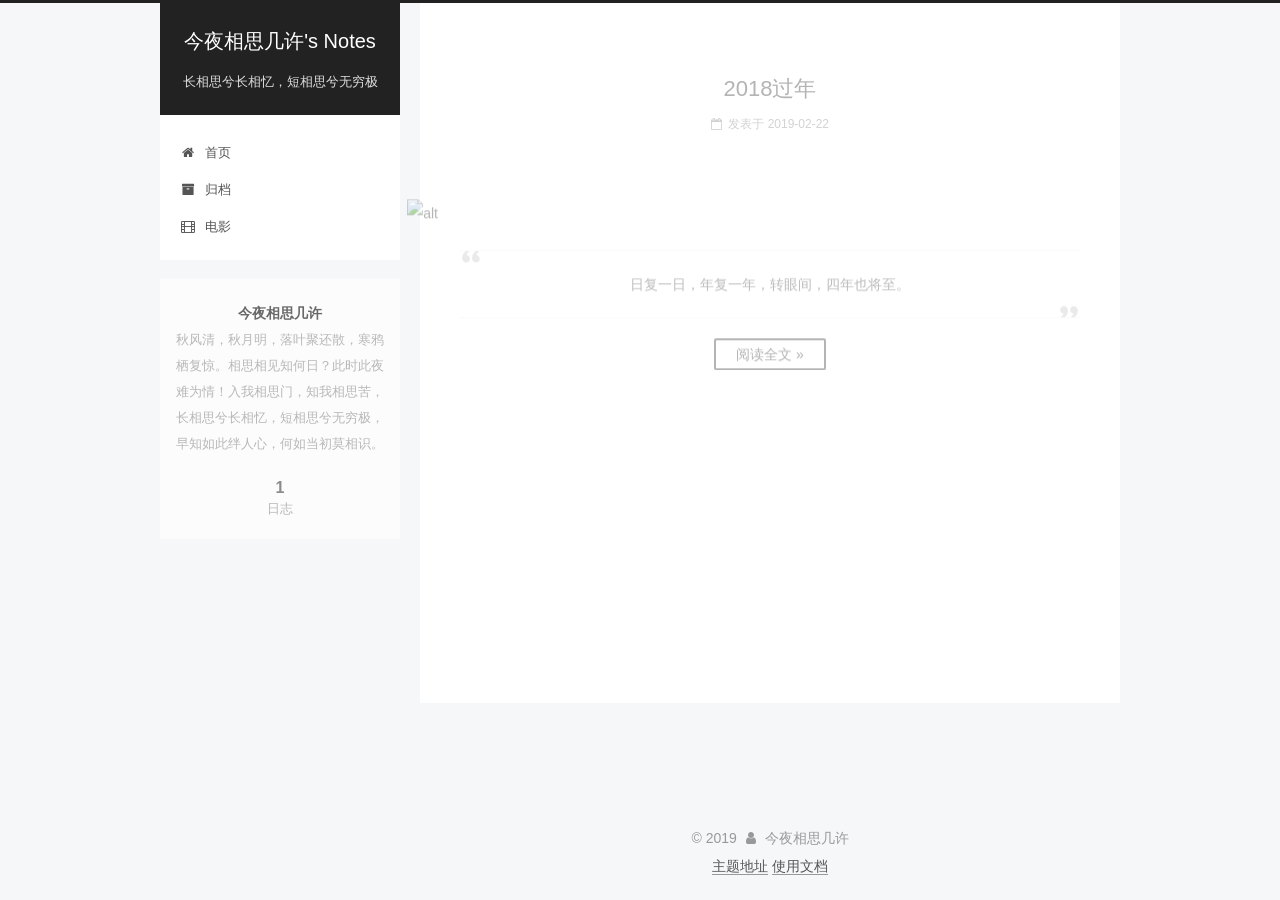
==== index.html @ e8be6347 "Site updated: 2019-09-04 22:52:49" ====
<!DOCTYPE html>



  


<html class="theme-next pisces use-motion" lang="zh-Hans">
<head><meta name="generator" content="Hexo 3.9.0">
  <meta charset="UTF-8">
<meta http-equiv="X-UA-Compatible" content="IE=edge">
<meta name="viewport" content="width=device-width, initial-scale=1, maximum-scale=1">
<meta name="theme-color" content="#222">









<meta http-equiv="Cache-Control" content="no-transform">
<meta http-equiv="Cache-Control" content="no-siteapp">
















  
  
  <link href="/lib/fancybox/source/jquery.fancybox.css?v=2.1.5" rel="stylesheet" type="text/css">







<link href="/lib/font-awesome/css/font-awesome.min.css?v=4.6.2" rel="stylesheet" type="text/css">

<link href="/css/main.css?v=5.1.4" rel="stylesheet" type="text/css">


  <link rel="apple-touch-icon" sizes="180x180" href="/images/apple-touch-icon-next.png?v=5.1.4">


  <link rel="icon" type="image/png" sizes="32x32" href="/images/favicon-32x32-next.png?v=5.1.4">


  <link rel="icon" type="image/png" sizes="16x16" href="/images/favicon-16x16-next.png?v=5.1.4">


  <link rel="mask-icon" href="/images/logo.svg?v=5.1.4" color="#222">





  <meta name="keywords" content="今夜相思几许">










<meta name="description" content="秋风清，秋月明，落叶聚还散，寒鸦栖复惊。相思相见知何日？此时此夜难为情！入我相思门，知我相思苦，长相思兮长相忆，短相思兮无穷极，早知如此绊人心，何如当初莫相识。">
<meta property="og:type" content="website">
<meta property="og:title" content="今夜相思几许&#39;s Notes">
<meta property="og:url" content="http://yoursite.com/index.html">
<meta property="og:site_name" content="今夜相思几许&#39;s Notes">
<meta property="og:description" content="秋风清，秋月明，落叶聚还散，寒鸦栖复惊。相思相见知何日？此时此夜难为情！入我相思门，知我相思苦，长相思兮长相忆，短相思兮无穷极，早知如此绊人心，何如当初莫相识。">
<meta property="og:locale" content="zh-Hans">
<meta name="twitter:card" content="summary">
<meta name="twitter:title" content="今夜相思几许&#39;s Notes">
<meta name="twitter:description" content="秋风清，秋月明，落叶聚还散，寒鸦栖复惊。相思相见知何日？此时此夜难为情！入我相思门，知我相思苦，长相思兮长相忆，短相思兮无穷极，早知如此绊人心，何如当初莫相识。">



<script type="text/javascript" id="hexo.configurations">
  var NexT = window.NexT || {};
  var CONFIG = {
    root: '/',
    scheme: 'Pisces',
    version: '5.1.4',
    sidebar: {"position":"left","display":"post","offset":12,"b2t":false,"scrollpercent":false,"onmobile":false},
    fancybox: true,
    tabs: true,
    motion: {"enable":true,"async":false,"transition":{"post_block":"fadeIn","post_header":"slideDownIn","post_body":"slideDownIn","coll_header":"slideLeftIn","sidebar":"slideUpIn"}},
    duoshuo: {
      userId: '0',
      author: '博主'
    },
    algolia: {
      applicationID: '',
      apiKey: '',
      indexName: '',
      hits: {"per_page":10},
      labels: {"input_placeholder":"Search for Posts","hits_empty":"We didn't find any results for the search: ${query}","hits_stats":"${hits} results found in ${time} ms"}
    }
  };
</script>



  <link rel="canonical" href="http://yoursite.com/">





  <title>今夜相思几许's Notes</title>
  








</head>

<body itemscope itemtype="http://schema.org/WebPage" lang="zh-Hans">

  
  
    
  

  <div class="container sidebar-position-left 
  page-home">
    <div class="headband"></div>

    <header id="header" class="header" itemscope itemtype="http://schema.org/WPHeader">
      <div class="header-inner"><div class="site-brand-wrapper">
  <div class="site-meta ">
    

    <div class="custom-logo-site-title">
      <a href="/" class="brand" rel="start">
        <span class="logo-line-before"><i></i></span>
        <span class="site-title">今夜相思几许's Notes</span>
        <span class="logo-line-after"><i></i></span>
      </a>
    </div>
      
        <p class="site-subtitle">长相思兮长相忆，短相思兮无穷极</p>
      
  </div>

  <div class="site-nav-toggle">
    <button>
      <span class="btn-bar"></span>
      <span class="btn-bar"></span>
      <span class="btn-bar"></span>
    </button>
  </div>
</div>

<nav class="site-nav">
  

  
    <ul id="menu" class="menu">
      
        
        <li class="menu-item menu-item-home">
          <a href="/" rel="section">
            
              <i class="menu-item-icon fa fa-fw fa-home"></i> <br>
            
            首页
          </a>
        </li>
      
        
        <li class="menu-item menu-item-archives">
          <a href="/archives/" rel="section">
            
              <i class="menu-item-icon fa fa-fw fa-archive"></i> <br>
            
            归档
          </a>
        </li>
      
        
        <li class="menu-item menu-item-movies">
          <a href="/movies/" rel="section">
            
              <i class="menu-item-icon fa fa-fw fa-film"></i> <br>
            
            电影
          </a>
        </li>
      

      
    </ul>
  

  
</nav>



 </div>
    </header>

    <main id="main" class="main">
      <div class="main-inner">
        <div class="content-wrap">
          <div id="content" class="content">
            
  <section id="posts" class="posts-expand">
    
      

  

  
  
  

  <article class="post post-type-normal" itemscope itemtype="http://schema.org/Article">
  
  
  
  <div class="post-block">
    <link itemprop="mainEntityOfPage" href="http://yoursite.com/2019/02/22/2018过年/">

    <span hidden itemprop="author" itemscope itemtype="http://schema.org/Person">
      <meta itemprop="name" content="今夜相思几许">
      <meta itemprop="description" content>
      <meta itemprop="image" content="/images/avatar.gif">
    </span>

    <span hidden itemprop="publisher" itemscope itemtype="http://schema.org/Organization">
      <meta itemprop="name" content="今夜相思几许's Notes">
    </span>

    
      <header class="post-header">

        
        
          <h1 class="post-title" itemprop="name headline">
                
                <a class="post-title-link" href="/2019/02/22/2018过年/" itemprop="url">2018过年</a></h1>
        

        <div class="post-meta">
          <span class="post-time">
            
              <span class="post-meta-item-icon">
                <i class="fa fa-calendar-o"></i>
              </span>
              
                <span class="post-meta-item-text">发表于</span>
              
              <time title="创建于" itemprop="dateCreated datePublished" datetime="2019-02-22T10:15:17+08:00">
                2019-02-22
              </time>
            

            

            
          </span>

          

          
            
          

          
          

          

          

          

        </div>
      </header>
    

    
    
    
    <div class="post-body" itemprop="articleBody">

      
      

      
        
          <span itemprop="image" itemscope itemtype="http://schema.org/ImageObject"><img itemprop="url image" src="http://img.netbian.com/file/20101207/be3b7f2625617dea4e033633afab34c4.jpg" class="full-image" alt="alt"><meta itemprop="width" content="auto"><meta itemprop="height" content="auto"></span>
<!-- 标签别名 -->
<blockquote class="blockquote-center"><p>日复一日，年复一年，转眼间，四年也将至。 </p>
</blockquote>
          <!--noindex-->
          <div class="post-button text-center">
            <a class="btn" href="/2019/02/22/2018过年/#more" rel="contents">
              阅读全文 &raquo;
            </a>
          </div>
          <!--/noindex-->
        
      
    </div>
    
    
    

    

    

    

    <footer class="post-footer">
      

      

      

      
      
        <div class="post-eof"></div>
      
    </footer>
  </div>
  
  
  
  </article>


    
  </section>

  


          </div>
          


          

        </div>
        
          
  
  <div class="sidebar-toggle">
    <div class="sidebar-toggle-line-wrap">
      <span class="sidebar-toggle-line sidebar-toggle-line-first"></span>
      <span class="sidebar-toggle-line sidebar-toggle-line-middle"></span>
      <span class="sidebar-toggle-line sidebar-toggle-line-last"></span>
    </div>
  </div>

  <aside id="sidebar" class="sidebar">
    
    <div class="sidebar-inner">

      

      

      <section class="site-overview-wrap sidebar-panel sidebar-panel-active">
        <div class="site-overview">
          <div class="site-author motion-element" itemprop="author" itemscope itemtype="http://schema.org/Person">
            
              <p class="site-author-name" itemprop="name">今夜相思几许</p>
              <p class="site-description motion-element" itemprop="description">秋风清，秋月明，落叶聚还散，寒鸦栖复惊。相思相见知何日？此时此夜难为情！入我相思门，知我相思苦，长相思兮长相忆，短相思兮无穷极，早知如此绊人心，何如当初莫相识。</p>
          </div>

          <nav class="site-state motion-element">

            
              <div class="site-state-item site-state-posts">
              
                <a href="/archives/">
              
                  <span class="site-state-item-count">1</span>
                  <span class="site-state-item-name">日志</span>
                </a>
              </div>
            

            

            

          </nav>

          

          

          
          

          
          

          

        </div>
      </section>

      

      

    </div>
  </aside>


        
      </div>
    </main>

    <footer id="footer" class="footer">
      <div class="footer-inner">
        <div class="copyright">&copy; <span itemprop="copyrightYear">2019</span>
  <span class="with-love">
    <i class="fa fa-user"></i>
  </span>
  <span class="author" itemprop="copyrightHolder">今夜相思几许</span>

  
</div>








  <div class="footer-custom"><a target="_blank" href="https://github.com/iissnan/hexo-theme-next">主题地址</a> <a target="_blank" href="http://theme-next.iissnan.com/getting-started.html">使用文档</a></div>


        







        
      </div>
    </footer>

    
      <div class="back-to-top">
        <i class="fa fa-arrow-up"></i>
        
      </div>
    

    

  </div>

  

<script type="text/javascript">
  if (Object.prototype.toString.call(window.Promise) !== '[object Function]') {
    window.Promise = null;
  }
</script>









  












  
  
    <script type="text/javascript" src="/lib/jquery/index.js?v=2.1.3"></script>
  

  
  
    <script type="text/javascript" src="/lib/fastclick/lib/fastclick.min.js?v=1.0.6"></script>
  

  
  
    <script type="text/javascript" src="/lib/jquery_lazyload/jquery.lazyload.js?v=1.9.7"></script>
  

  
  
    <script type="text/javascript" src="/lib/velocity/velocity.min.js?v=1.2.1"></script>
  

  
  
    <script type="text/javascript" src="/lib/velocity/velocity.ui.min.js?v=1.2.1"></script>
  

  
  
    <script type="text/javascript" src="/lib/fancybox/source/jquery.fancybox.pack.js?v=2.1.5"></script>
  


  


  <script type="text/javascript" src="/js/src/utils.js?v=5.1.4"></script>

  <script type="text/javascript" src="/js/src/motion.js?v=5.1.4"></script>



  
  


  <script type="text/javascript" src="/js/src/affix.js?v=5.1.4"></script>

  <script type="text/javascript" src="/js/src/schemes/pisces.js?v=5.1.4"></script>



  

  


  <script type="text/javascript" src="/js/src/bootstrap.js?v=5.1.4"></script>



  


  




	





  





  












  





  

  

  

  
  

  

  

  

</body>
</html>
---- css/main.css ----
/* normalize.css v3.0.2 | MIT License | git.io/normalize */
html {
  font-family: sans-serif; /* 1 */
  -ms-text-size-adjust: 100%; /* 2 */
  -webkit-text-size-adjust: 100%; /* 2 */
}
body {
  margin: 0;
}
article,
aside,
details,
figcaption,
figure,
footer,
header,
hgroup,
main,
menu,
nav,
section,
summary {
  display: block;
}
audio,
canvas,
progress,
video {
  display: inline-block; /* 1 */
  vertical-align: baseline; /* 2 */
}
audio:not([controls]) {
  display: none;
  height: 0;
}
[hidden],
template {
  display: none;
}
a {
  background-color: transparent;
}
a:active,
a:hover {
  outline: 0;
}
abbr[title] {
  border-bottom: 1px dotted;
}
b,
strong {
  font-weight: bold;
}
dfn {
  font-style: italic;
}
h1 {
  font-size: 2em;
  margin: 0.67em 0;
}
mark {
  background: #ff0;
  color: #000;
}
small {
  font-size: 80%;
}
sub,
sup {
  font-size: 75%;
  line-height: 0;
  position: relative;
  vertical-align: baseline;
}
sup {
  top: -0.5em;
}
sub {
  bottom: -0.25em;
}
img {
  border: 0;
}
svg:not(:root) {
  overflow: hidden;
}
figure {
  margin: 1em 40px;
}
hr {
  -moz-box-sizing: content-box;
  box-sizing: content-box;
  height: 0;
}
pre {
  overflow: auto;
}
code,
kbd,
pre,
samp {
  font-family: monospace, monospace;
  font-size: 1em;
}
button,
input,
optgroup,
select,
textarea {
  color: inherit; /* 1 */
  font: inherit; /* 2 */
  margin: 0; /* 3 */
}
button {
  overflow: visible;
}
button,
select {
  text-transform: none;
}
button,
html input[type="button"],
input[type="reset"],
input[type="submit"] {
  -webkit-appearance: button; /* 2 */
  cursor: pointer; /* 3 */
}
button[disabled],
html input[disabled] {
  cursor: default;
}
button::-moz-focus-inner,
input::-moz-focus-inner {
  border: 0;
  padding: 0;
}
input {
  line-height: normal;
}
input[type="checkbox"],
input[type="radio"] {
  box-sizing: border-box; /* 1 */
  padding: 0; /* 2 */
}
input[type="number"]::-webkit-inner-spin-button,
input[type="number"]::-webkit-outer-spin-button {
  height: auto;
}
input[type="search"] {
  -webkit-appearance: textfield; /* 1 */
  -moz-box-sizing: content-box;
  -webkit-box-sizing: content-box; /* 2 */
  box-sizing: content-box;
}
input[type="search"]::-webkit-search-cancel-button,
input[type="search"]::-webkit-search-decoration {
  -webkit-appearance: none;
}
fieldset {
  border: 1px solid #c0c0c0;
  margin: 0 2px;
  padding: 0.35em 0.625em 0.75em;
}
legend {
  border: 0; /* 1 */
  padding: 0; /* 2 */
}
textarea {
  overflow: auto;
}
optgroup {
  font-weight: bold;
}
table {
  border-collapse: collapse;
  border-spacing: 0;
}
td,
th {
  padding: 0;
}
::selection {
  background: #262a30;
  color: #fff;
}
body {
  position: relative;
  font-family: 'Lato', "PingFang SC", "Microsoft YaHei", sans-serif;
  font-size: 14px;
  line-height: 2;
  color: #555;
  background: #f5f7f9;
}
@media (max-width: 767px) {
  body {
    padding-right: 0 !important;
  }
}
@media (min-width: 768px) and (max-width: 991px) {
  body {
    padding-right: 0 !important;
  }
}
@media (min-width: 1600px) {
  body {
    font-size: 16px;
  }
}
h1,
h2,
h3,
h4,
h5,
h6 {
  margin: 0;
  padding: 0;
  font-weight: bold;
  line-height: 1.5;
  font-family: 'Lato', "PingFang SC", "Microsoft YaHei", sans-serif;
}
h2,
h3,
h4,
h5,
h6 {
  margin: 20px 0 15px;
}
h1 {
  font-size: 22px;
}
@media (max-width: 767px) {
  h1 {
    font-size: 18px;
  }
}
h2 {
  font-size: 20px;
}
@media (max-width: 767px) {
  h2 {
    font-size: 16px;
  }
}
h3 {
  font-size: 18px;
}
@media (max-width: 767px) {
  h3 {
    font-size: 14px;
  }
}
h4 {
  font-size: 16px;
}
@media (max-width: 767px) {
  h4 {
    font-size: 12px;
  }
}
h5 {
  font-size: 14px;
}
@media (max-width: 767px) {
  h5 {
    font-size: 10px;
  }
}
h6 {
  font-size: 12px;
}
@media (max-width: 767px) {
  h6 {
    font-size: 8px;
  }
}
p {
  margin: 0 0 20px 0;
}
a {
  color: #555;
  text-decoration: none;
  outline: none;
  border-bottom: 1px solid #999;
  word-wrap: break-word;
}
a:hover {
  color: #222;
  border-bottom-color: #222;
}
blockquote {
  margin: 0;
  padding: 0;
}
img {
  display: block;
  margin: auto;
  max-width: 100%;
  height: auto;
}
hr {
  margin: 40px 0;
  height: 3px;
  border: none;
  background-color: #ddd;
  background-image: repeating-linear-gradient(-45deg, #fff, #fff 4px, transparent 4px, transparent 8px);
}
blockquote {
  padding: 0 15px;
  color: #666;
  border-left: 4px solid #ddd;
}
blockquote cite::before {
  content: "-";
  padding: 0 5px;
}
dt {
  font-weight: 700;
}
dd {
  margin: 0;
  padding: 0;
}
kbd {
  border: 1px solid #ccc;
  border-radius: 0.2em;
  box-shadow: 0.1em 0.1em 0.2em rgba(0,0,0,0.1);
  background-color: #f9f9f9;
  font-family: inherit;
  background-image: -webkit-linear-gradient(top, #eee, #fff, #eee);
  padding: 0.1em 0.3em;
  white-space: nowrap;
}
.text-left {
  text-align: left;
}
.text-center {
  text-align: center;
}
.text-right {
  text-align: right;
}
.text-justify {
  text-align: justify;
}
.text-nowrap {
  white-space: nowrap;
}
.text-lowercase {
  text-transform: lowercase;
}
.text-uppercase {
  text-transform: uppercase;
}
.text-capitalize {
  text-transform: capitalize;
}
.center-block {
  display: block;
  margin-left: auto;
  margin-right: auto;
}
.clearfix:before,
.clearfix:after {
  content: " ";
  display: table;
}
.clearfix:after {
  clear: both;
}
.pullquote {
  width: 45%;
}
.pullquote.left {
  float: left;
  margin-left: 5px;
  margin-right: 10px;
}
.pullquote.right {
  float: right;
  margin-left: 10px;
  margin-right: 5px;
}
.affix.affix.affix {
  position: fixed;
}
.translation {
  margin-top: -20px;
  font-size: 14px;
  color: #999;
}
.scrollbar-measure {
  width: 100px;
  height: 100px;
  overflow: scroll;
  position: absolute;
  top: -9999px;
}
.use-motion .motion-element {
  opacity: 0;
}
table {
  margin: 20px 0;
  width: 100%;
  border-collapse: collapse;
  border-spacing: 0;
  border: 1px solid #ddd;
  font-size: 14px;
  table-layout: fixed;
  word-wrap: break-all;
}
table>tbody>tr:nth-of-type(odd) {
  background-color: #f9f9f9;
}
table>tbody>tr:hover {
  background-color: #f5f5f5;
}
caption,
th,
td {
  padding: 8px;
  text-align: left;
  vertical-align: middle;
  font-weight: normal;
}
th,
td {
  border-bottom: 3px solid #ddd;
  border-right: 1px solid #eee;
}
th {
  padding-bottom: 10px;
  font-weight: 700;
}
td {
  border-bottom-width: 1px;
}
html,
body {
  height: 100%;
}
.container {
  position: relative;
  min-height: 100%;
}
.header-inner {
  margin: 0 auto;
  padding: 100px 0 70px;
  width: 700px;
}
@media (min-width: 1600px) {
  .container .header-inner {
    width: 900px;
  }
}
.main {
  padding-bottom: 150px;
}
.main-inner {
  margin: 0 auto;
  width: 700px;
}
@media (min-width: 1600px) {
  .container .main-inner {
    width: 900px;
  }
}
.footer {
  position: absolute;
  left: 0;
  bottom: 0;
  width: 100%;
  min-height: 50px;
}
.footer-inner {
  box-sizing: border-box;
  margin: 20px auto;
  width: 700px;
}
@media (min-width: 1600px) {
  .container .footer-inner {
    width: 900px;
  }
}
pre,
.highlight {
  overflow: auto;
  margin: 20px 0;
  padding: 0;
  font-size: 13px;
  color: #4d4d4c;
  background: #f7f7f7;
  line-height: 1.6;
}
pre,
code {
  font-family: consolas, Menlo, "PingFang SC", "Microsoft YaHei", monospace;
}
code {
  padding: 2px 4px;
  word-wrap: break-word;
  color: #555;
  background: #eee;
  border-radius: 3px;
  font-size: 13px;
}
pre {
  padding: 10px;
}
pre code {
  padding: 0;
  color: #4d4d4c;
  background: none;
  text-shadow: none;
}
.highlight {
  border-radius: 1px;
}
.highlight pre {
  border: none;
  margin: 0;
  padding: 10px 0;
}
.highlight table {
  margin: 0;
  width: auto;
  border: none;
}
.highlight td {
  border: none;
  padding: 0;
}
.highlight figcaption {
  font-size: 1em;
  color: #4d4d4c;
  line-height: 1em;
  margin-bottom: 1em;
}
.highlight figcaption:before,
.highlight figcaption:after {
  content: " ";
  display: table;
}
.highlight figcaption:after {
  clear: both;
}
.highlight figcaption a {
  float: right;
  color: #4d4d4c;
}
.highlight figcaption a:hover {
  border-bottom-color: #4d4d4c;
}
.highlight .gutter pre {
  padding-left: 10px;
  padding-right: 10px;
  color: #869194;
  text-align: right;
  background-color: #eff2f3;
}
.highlight .code pre {
  width: 100%;
  padding-left: 10px;
  padding-right: 10px;
  background-color: #f7f7f7;
}
.highlight .line {
  height: 20px;
}
.gutter {
  -webkit-user-select: none;
  -moz-user-select: none;
  -ms-user-select: none;
  user-select: none;
}
.gist table {
  width: auto;
}
.gist table td {
  border: none;
}
pre .deletion {
  background: #fdd;
}
pre .addition {
  background: #dfd;
}
pre .meta {
  color: #8959a8;
}
pre .comment {
  color: #8e908c;
}
pre .variable,
pre .attribute,
pre .tag,
pre .regexp,
pre .ruby .constant,
pre .xml .tag .title,
pre .xml .pi,
pre .xml .doctype,
pre .html .doctype,
pre .css .id,
pre .css .class,
pre .css .pseudo {
  color: #c82829;
}
pre .number,
pre .preprocessor,
pre .built_in,
pre .literal,
pre .params,
pre .constant,
pre .command {
  color: #f5871f;
}
pre .ruby .class .title,
pre .css .rules .attribute,
pre .string,
pre .value,
pre .inheritance,
pre .header,
pre .ruby .symbol,
pre .xml .cdata,
pre .special,
pre .number,
pre .formula {
  color: #718c00;
}
pre .title,
pre .css .hexcolor {
  color: #3e999f;
}
pre .function,
pre .python .decorator,
pre .python .title,
pre .ruby .function .title,
pre .ruby .title .keyword,
pre .perl .sub,
pre .javascript .title,
pre .coffeescript .title {
  color: #4271ae;
}
pre .keyword,
pre .javascript .function {
  color: #8959a8;
}
.full-image.full-image.full-image.full-image {
  border: none;
  max-width: 100%;
  width: auto;
  margin: 20px auto 25px;
}
@media (min-width: 992px) {
  .full-image.full-image.full-image.full-image {
    max-width: none;
    width: 118%;
    margin: 0 -9%;
  }
}
.blockquote-center,
.page-home .post-type-quote blockquote,
.page-post-detail .post-type-quote blockquote {
  position: relative;
  margin: 40px 0;
  padding: 0;
  border-left: none;
  text-align: center;
}
.blockquote-center::before,
.page-home .post-type-quote blockquote::before,
.page-post-detail .post-type-quote blockquote::before,
.blockquote-center::after,
.page-home .post-type-quote blockquote::after,
.page-post-detail .post-type-quote blockquote::after {
  position: absolute;
  content: ' ';
  display: block;
  width: 100%;
  height: 24px;
  opacity: 0.2;
  background-repeat: no-repeat;
  background-position: 0 -6px;
  background-size: 22px 22px;
}
.blockquote-center::before,
.page-home .post-type-quote blockquote::before,
.page-post-detail .post-type-quote blockquote::before {
  top: -20px;
  background-image: url("../images/quote-l.svg");
  border-top: 1px solid #ccc;
}
.blockquote-center::after,
.page-home .post-type-quote blockquote::after,
.page-post-detail .post-type-quote blockquote::after {
  bottom: -20px;
  background-image: url("../images/quote-r.svg");
  border-bottom: 1px solid #ccc;
  background-position: 100% 8px;
}
.blockquote-center p,
.page-home .post-type-quote blockquote p,
.page-post-detail .post-type-quote blockquote p,
.blockquote-center div,
.page-home .post-type-quote blockquote div,
.page-post-detail .post-type-quote blockquote div {
  text-align: center;
}
.post .post-body .group-picture img {
  box-sizing: border-box;
  padding: 0 3px;
  border: none;
}
.post .group-picture-row {
  overflow: hidden;
  margin-top: 6px;
}
.post .group-picture-row:first-child {
  margin-top: 0;
}
.post .group-picture-column {
  float: left;
}
.page-post-detail .post-body .group-picture-column {
  float: none;
  margin-top: 10px;
  width: auto !important;
}
.page-post-detail .post-body .group-picture-column img {
  margin: 0 auto;
}
.page-archive .group-picture-container {
  overflow: hidden;
}
.page-archive .group-picture-row {
  float: left;
}
.page-archive .group-picture-row:first-child {
  margin-top: 6px;
}
.page-archive .group-picture-column {
  max-width: 150px;
  max-height: 150px;
}
.post-body .note {
  position: relative;
  padding: 15px;
  margin-bottom: 20px;
  border: 1px solid #eee;
  border-left-width: 5px;
  border-radius: 3px;
}
.post-body .note h2,
.post-body .note h3,
.post-body .note h4,
.post-body .note h5,
.post-body .note h6 {
  margin-top: 0;
  margin-bottom: 0;
  border-bottom: initial;
  padding-top: 0 !important;
}
.post-body .note p:first-child,
.post-body .note ul:first-child,
.post-body .note ol:first-child,
.post-body .note table:first-child,
.post-body .note pre:first-child,
.post-body .note blockquote:first-child {
  margin-top: 0;
}
.post-body .note p:last-child,
.post-body .note ul:last-child,
.post-body .note ol:last-child,
.post-body .note table:last-child,
.post-body .note pre:last-child,
.post-body .note blockquote:last-child {
  margin-bottom: 0;
}
.post-body .note.default {
  border-left-color: #777;
}
.post-body .note.default h2,
.post-body .note.default h3,
.post-body .note.default h4,
.post-body .note.default h5,
.post-body .note.default h6 {
  color: #777;
}
.post-body .note.primary {
  border-left-color: #6f42c1;
}
.post-body .note.primary h2,
.post-body .note.primary h3,
.post-body .note.primary h4,
.post-body .note.primary h5,
.post-body .note.primary h6 {
  color: #6f42c1;
}
.post-body .note.info {
  border-left-color: #428bca;
}
.post-body .note.info h2,
.post-body .note.info h3,
.post-body .note.info h4,
.post-body .note.info h5,
.post-body .note.info h6 {
  color: #428bca;
}
.post-body .note.success {
  border-left-color: #5cb85c;
}
.post-body .note.success h2,
.post-body .note.success h3,
.post-body .note.success h4,
.post-body .note.success h5,
.post-body .note.success h6 {
  color: #5cb85c;
}
.post-body .note.warning {
  border-left-color: #f0ad4e;
}
.post-body .note.warning h2,
.post-body .note.warning h3,
.post-body .note.warning h4,
.post-body .note.warning h5,
.post-body .note.warning h6 {
  color: #f0ad4e;
}
.post-body .note.danger {
  border-left-color: #d9534f;
}
.post-body .note.danger h2,
.post-body .note.danger h3,
.post-body .note.danger h4,
.post-body .note.danger h5,
.post-body .note.danger h6 {
  color: #d9534f;
}
.post-body .label {
  display: inline;
  padding: 0 2px;
  white-space: nowrap;
}
.post-body .label.default {
  background-color: #f0f0f0;
}
.post-body .label.primary {
  background-color: #efe6f7;
}
.post-body .label.info {
  background-color: #e5f2f8;
}
.post-body .label.success {
  background-color: #e7f4e9;
}
.post-body .label.warning {
  background-color: #fcf6e1;
}
.post-body .label.danger {
  background-color: #fae8eb;
}
.post-body .tabs {
  position: relative;
  display: block;
  margin-bottom: 20px;
  padding-top: 10px;
}
.post-body .tabs ul.nav-tabs {
  margin: 0;
  padding: 0;
  display: flex;
  margin-bottom: -1px;
}
@media (max-width: 413px) {
  .post-body .tabs ul.nav-tabs {
    display: block;
    margin-bottom: 5px;
  }
}
.post-body .tabs ul.nav-tabs li.tab {
  list-style-type: none !important;
  margin: 0 0.25em 0 0;
  border-top: 3px solid transparent;
  border-left: 1px solid transparent;
  border-right: 1px solid transparent;
}
@media (max-width: 413px) {
  .post-body .tabs ul.nav-tabs li.tab {
    margin: initial;
    border-top: 1px solid transparent;
    border-left: 3px solid transparent;
    border-right: 1px solid transparent;
    border-bottom: 1px solid transparent;
  }
}
.post-body .tabs ul.nav-tabs li.tab a {
  outline: 0;
  border-bottom: initial;
  display: block;
  line-height: 1.8em;
  padding: 0.25em 0.75em;
  transition-duration: 0.2s;
  transition-timing-function: ease-out;
  transition-delay: 0s;
}
.post-body .tabs ul.nav-tabs li.tab a i {
  width: 1.285714285714286em;
}
.post-body .tabs ul.nav-tabs li.tab.active {
  border-top: 3px solid #fc6423;
  border-left: 1px solid #ddd;
  border-right: 1px solid #ddd;
  background-color: #fff;
}
@media (max-width: 413px) {
  .post-body .tabs ul.nav-tabs li.tab.active {
    border-top: 1px solid #ddd;
    border-left: 3px solid #fc6423;
    border-right: 1px solid #ddd;
    border-bottom: 1px solid #ddd;
  }
}
.post-body .tabs ul.nav-tabs li.tab.active a {
  cursor: default;
  color: #555;
}
.post-body .tabs .tab-content {
  background-color: #fff;
}
.post-body .tabs .tab-content .tab-pane {
  border: 1px solid #ddd;
  padding: 20px 20px 0 20px;
}
.post-body .tabs .tab-content .tab-pane:not(.active) {
  display: none !important;
}
.post-body .tabs .tab-content .tab-pane.active {
  display: block !important;
}
.btn {
  display: inline-block;
  padding: 0 20px;
  font-size: 14px;
  color: #555;
  background: #fff;
  border: 2px solid #555;
  text-decoration: none;
  border-radius: 2px;
  transition-property: background-color;
  transition-duration: 0.2s;
  transition-timing-function: ease-in-out;
  transition-delay: 0s;
  line-height: 2;
}
.btn:hover {
  border-color: #222;
  color: #fff;
  background: #222;
}
.btn +.btn {
  margin: 0 0 8px 8px;
}
.btn .fa-fw {
  width: 1.285714285714286em;
  text-align: left;
}
.btn-bar {
  display: block;
  width: 22px;
  height: 2px;
  background: #555;
  border-radius: 1px;
}
.btn-bar+.btn-bar {
  margin-top: 4px;
}
.pagination {
  margin: 120px 0 40px;
  text-align: center;
  border-top: 1px solid #eee;
}
.page-number-basic,
.pagination .prev,
.pagination .next,
.pagination .page-number,
.pagination .space {
  display: inline-block;
  position: relative;
  top: -1px;
  margin: 0 10px;
  padding: 0 11px;
}
@media (max-width: 767px) {
  .page-number-basic,
  .pagination .prev,
  .pagination .next,
  .pagination .page-number,
  .pagination .space {
    margin: 0 5px;
  }
}
.pagination .prev,
.pagination .next,
.pagination .page-number {
  border-bottom: 0;
  border-top: 1px solid #eee;
  transition-property: border-color;
  transition-duration: 0.2s;
  transition-timing-function: ease-in-out;
  transition-delay: 0s;
}
.pagination .prev:hover,
.pagination .next:hover,
.pagination .page-number:hover {
  border-top-color: #222;
}
.pagination .space {
  padding: 0;
  margin: 0;
}
.pagination .prev {
  margin-left: 0;
}
.pagination .next {
  margin-right: 0;
}
.pagination .page-number.current {
  color: #fff;
  background: #ccc;
  border-top-color: #ccc;
}
@media (max-width: 767px) {
  .pagination {
    border-top: none;
  }
  .pagination .prev,
  .pagination .next,
  .pagination .page-number {
    margin-bottom: 10px;
    border-top: 0;
    border-bottom: 1px solid #eee;
    padding: 0 10px;
  }
  .pagination .prev:hover,
  .pagination .next:hover,
  .pagination .page-number:hover {
    border-bottom-color: #222;
  }
}
.comments {
  margin: 60px 20px 0;
}
.tag-cloud {
  text-align: center;
}
.tag-cloud a {
  display: inline-block;
  margin: 10px;
}
.back-to-top {
  box-sizing: border-box;
  position: fixed;
  bottom: -100px;
  right: 30px;
  z-index: 1050;
  padding: 0 6px;
  width: 24px;
  background: #222;
  font-size: 12px;
  opacity: 0.6;
  color: #fff;
  cursor: pointer;
  text-align: center;
  -webkit-transform: translateZ(0);
  transition-property: bottom;
  transition-duration: 0.2s;
  transition-timing-function: ease-in-out;
  transition-delay: 0s;
}
@media (min-width: 768px) and (max-width: 991px) {
  .back-to-top {
    display: none !important;
  }
}
@media (max-width: 767px) {
  .back-to-top {
    display: none !important;
  }
}
.back-to-top.back-to-top-on {
  bottom: 30px;
}
.header {
  background: transparent;
}
.header-inner {
  position: relative;
}
.headband {
  height: 3px;
  background: #222;
}
.site-meta {
  margin: 0;
  text-align: center;
}
@media (max-width: 767px) {
  .site-meta {
    text-align: center;
  }
}
.brand {
  position: relative;
  display: inline-block;
  padding: 0 40px;
  color: #fff;
  background: #222;
  border-bottom: none;
}
.brand:hover {
  color: #fff;
}
.logo {
  display: inline-block;
  margin-right: 5px;
  line-height: 36px;
  vertical-align: top;
}
.site-title {
  display: inline-block;
  vertical-align: top;
  line-height: 36px;
  font-size: 20px;
  font-weight: normal;
  font-family: 'Lato', "PingFang SC", "Microsoft YaHei", sans-serif;
}
.site-subtitle {
  margin-top: 10px;
  font-size: 13px;
  color: #ddd;
}
.use-motion .brand {
  opacity: 0;
}
.use-motion .logo,
.use-motion .site-title,
.use-motion .site-subtitle {
  opacity: 0;
  position: relative;
  top: -10px;
}
.site-nav-toggle {
  display: none;
  position: absolute;
  top: 10px;
  left: 10px;
}
@media (max-width: 767px) {
  .site-nav-toggle {
    display: block;
  }
}
.site-nav-toggle button {
  margin-top: 2px;
  padding: 9px 10px;
  background: transparent;
  border: none;
}
@media (max-width: 767px) {
  .site-nav {
    display: none;
    margin: 0 -10px;
    padding: 0 10px;
    clear: both;
    border-top: 1px solid #ddd;
  }
}
@media (min-width: 768px) and (max-width: 991px) {
  .site-nav {
    display: block !important;
  }
}
@media (min-width: 992px) {
  .site-nav {
    display: block !important;
  }
}
.menu {
  margin-top: 20px;
  padding-left: 0;
  text-align: center;
}
.menu .menu-item {
  display: inline-block;
  margin: 0 10px;
  list-style: none;
}
@media screen and (max-width: 767px) {
  .menu .menu-item {
    margin-top: 10px;
  }
}
.menu .menu-item a {
  display: block;
  font-size: 13px;
  line-height: inherit;
  border-bottom: 1px solid transparent;
  transition-property: border-color;
  transition-duration: 0.2s;
  transition-timing-function: ease-in-out;
  transition-delay: 0s;
}
.menu .menu-item a:hover,
.menu-item-active a {
  border-bottom-color: #222;
}
.menu .menu-item .fa {
  margin-right: 5px;
}
.use-motion .menu-item {
  opacity: 0;
}
.post-body {
  font-family: 'Lato', "PingFang SC", "Microsoft YaHei", sans-serif;
}
@media (max-width: 767px) {
  .post-body {
    word-break: break-word;
  }
}
.post-body .fancybox img {
  display: block !important;
  margin: 0 auto;
  cursor: pointer;
  cursor: zoom-in;
  cursor: -webkit-zoom-in;
}
.post-body .image-caption,
.post-body .figure .caption {
  margin: -20px auto 15px;
  text-align: center;
  font-size: 14px;
  color: #999;
  font-weight: bold;
  line-height: 1;
}
.post-sticky-flag {
  display: inline-block;
  font-size: 16px;
  -ms-transform: rotate(30deg);
  -webkit-transform: rotate(30deg);
  -moz-transform: rotate(30deg);
  -ms-transform: rotate(30deg);
  -o-transform: rotate(30deg);
  transform: rotate(30deg);
}
.use-motion .post-block,
.use-motion .pagination,
.use-motion .comments {
  opacity: 0;
}
.use-motion .post-header {
  opacity: 0;
}
.use-motion .post-body {
  opacity: 0;
}
.use-motion .collection-title {
  opacity: 0;
}
.posts-expand {
  padding-top: 40px;
}
@media (max-width: 767px) {
  .posts-expand {
    margin: 0 20px;
  }
  .post-body pre .gutter pre {
    padding-right: 10px;
  }
  .post-body .highlight {
    margin-left: 0px;
    margin-right: 0px;
    padding: 0;
  }
  .post-body .highlight .gutter pre {
    padding-right: 10px;
  }
}
@media (min-width: 992px) {
  .posts-expand .post-body {
    text-align: justify;
  }
}
.posts-expand .post-body h2,
.posts-expand .post-body h3,
.posts-expand .post-body h4,
.posts-expand .post-body h5,
.posts-expand .post-body h6 {
  padding-top: 10px;
}
.posts-expand .post-body h2 .header-anchor,
.posts-expand .post-body h3 .header-anchor,
.posts-expand .post-body h4 .header-anchor,
.posts-expand .post-body h5 .header-anchor,
.posts-expand .post-body h6 .header-anchor {
  float: right;
  margin-left: 10px;
  color: #ccc;
  border-bottom-style: none;
  visibility: hidden;
}
.posts-expand .post-body h2 .header-anchor:hover,
.posts-expand .post-body h3 .header-anchor:hover,
.posts-expand .post-body h4 .header-anchor:hover,
.posts-expand .post-body h5 .header-anchor:hover,
.posts-expand .post-body h6 .header-anchor:hover {
  color: inherit;
}
.posts-expand .post-body h2:hover .header-anchor,
.posts-expand .post-body h3:hover .header-anchor,
.posts-expand .post-body h4:hover .header-anchor,
.posts-expand .post-body h5:hover .header-anchor,
.posts-expand .post-body h6:hover .header-anchor {
  visibility: visible;
}
.posts-expand .post-body ul li {
  list-style: circle;
}
.posts-expand .post-body img {
  box-sizing: border-box;
  margin: auto;
  padding: 3px;
  border: 1px solid #ddd;
}
.posts-expand .post-body .fancybox img {
  margin: 0 auto 25px;
}
@media (max-width: 767px) {
  .posts-collapse {
    margin: 0 20px;
  }
  .posts-collapse .post-title,
  .posts-collapse .post-meta {
    display: block;
    width: auto;
    text-align: left;
  }
}
.posts-collapse {
  position: relative;
  z-index: 1010;
  margin-left: 55px;
}
.posts-collapse::after {
  content: " ";
  position: absolute;
  top: 20px;
  left: 0;
  margin-left: -2px;
  width: 4px;
  height: 100%;
  background: #f5f5f5;
  z-index: -1;
}
@media (max-width: 767px) {
  .posts-collapse {
    margin: 0 20px;
  }
}
.posts-collapse .collection-title {
  position: relative;
  margin: 60px 0;
}
.posts-collapse .collection-title h1,
.posts-collapse .collection-title h2 {
  margin-left: 20px;
}
.posts-collapse .collection-title small {
  color: #bbb;
  margin-left: 5px;
}
.posts-collapse .collection-title::before {
  content: " ";
  position: absolute;
  left: 0;
  top: 50%;
  margin-left: -4px;
  margin-top: -4px;
  width: 8px;
  height: 8px;
  background: #bbb;
  border-radius: 50%;
}
.posts-collapse .post {
  margin: 30px 0;
}
.posts-collapse .post-header {
  position: relative;
  transition-duration: 0.2s;
  transition-timing-function: ease-in-out;
  transition-delay: 0s;
  transition-property: border;
  border-bottom: 1px dashed #ccc;
}
.posts-collapse .post-header::before {
  content: " ";
  position: absolute;
  left: 0;
  top: 12px;
  width: 6px;
  height: 6px;
  margin-left: -4px;
  background: #bbb;
  border-radius: 50%;
  border: 1px solid #fff;
  transition-duration: 0.2s;
  transition-timing-function: ease-in-out;
  transition-delay: 0s;
  transition-property: background;
}
.posts-collapse .post-header:hover {
  border-bottom-color: #666;
}
.posts-collapse .post-header:hover::before {
  background: #222;
}
.posts-collapse .post-meta {
  position: absolute;
  font-size: 12px;
  left: 20px;
  top: 5px;
}
.posts-collapse .post-comments-count {
  display: none;
}
.posts-collapse .post-title {
  margin-left: 60px;
  font-size: 16px;
  font-weight: normal;
  line-height: inherit;
}
.posts-collapse .post-title::after {
  margin-left: 3px;
  opacity: 0.6;
}
.posts-collapse .post-title a {
  color: #666;
  border-bottom: none;
}
.page-home .post-type-quote .post-header,
.page-post-detail .post-type-quote .post-header,
.page-home .post-type-quote .post-tags,
.page-post-detail .post-type-quote .post-tags {
  display: none;
}
.posts-expand .post-title {
  text-align: center;
  word-break: break-word;
  font-weight: 400;
}
.posts-expand .post-title-link {
  display: inline-block;
  position: relative;
  color: #555;
  border-bottom: none;
  line-height: 1.2;
  vertical-align: top;
}
.posts-expand .post-title-link::before {
  content: "";
  position: absolute;
  width: 100%;
  height: 2px;
  bottom: 0;
  left: 0;
  background-color: #000;
  visibility: hidden;
  -webkit-transform: scaleX(0);
  -moz-transform: scaleX(0);
  -ms-transform: scaleX(0);
  -o-transform: scaleX(0);
  transform: scaleX(0);
  transition-duration: 0.2s;
  transition-timing-function: ease-in-out;
  transition-delay: 0s;
}
.posts-expand .post-title-link:hover::before {
  visibility: visible;
  -webkit-transform: scaleX(1);
  -moz-transform: scaleX(1);
  -ms-transform: scaleX(1);
  -o-transform: scaleX(1);
  transform: scaleX(1);
}
.posts-expand .post-title-link .fa {
  font-size: 16px;
}
.posts-expand .post-meta {
  margin: 3px 0 60px 0;
  color: #999;
  font-family: 'Lato', "PingFang SC", "Microsoft YaHei", sans-serif;
  font-size: 12px;
  text-align: center;
}
.posts-expand .post-meta .post-category-list {
  display: inline-block;
  margin: 0;
  padding: 3px;
}
.posts-expand .post-meta .post-category-list-link {
  color: #999;
}
.posts-expand .post-meta .post-description {
  font-size: 14px;
  margin-top: 2px;
}
.post-meta-divider {
  margin: 0 0.5em;
}
.post-meta-item-icon {
  margin-right: 3px;
}
@media (min-width: 768px) and (max-width: 991px) {
  .post-meta-item-icon {
    display: inline-block;
  }
}
@media (max-width: 767px) {
  .post-meta-item-icon {
    display: inline-block;
  }
}
@media (min-width: 768px) and (max-width: 991px) {
  .post-meta-item-text {
    display: none;
  }
}
@media (max-width: 767px) {
  .post-meta-item-text {
    display: none;
  }
}
@media (max-width: 767px) {
  .posts-expand .post-comments-count {
    display: none;
  }
}
.post-button {
  margin-top: 40px;
}
.posts-expand .post-tags {
  margin-top: 40px;
  text-align: center;
}
.posts-expand .post-tags a {
  display: inline-block;
  margin-right: 10px;
  font-size: 13px;
}
.post-nav {
  display: table;
  margin-top: 15px;
  width: 100%;
  border-top: 1px solid #eee;
}
.post-nav-divider {
  display: table-cell;
  width: 10%;
}
.post-nav-item {
  display: table-cell;
  padding: 10px 0 0 0;
  width: 45%;
  vertical-align: top;
}
.post-nav-item a {
  position: relative;
  display: block;
  line-height: 25px;
  font-size: 14px;
  color: #555;
  border-bottom: none;
}
.post-nav-item a:hover {
  color: #222;
  border-bottom: none;
}
.post-nav-item a:active {
  top: 2px;
}
.post-nav-item .fa {
  position: absolute;
  top: 8px;
  left: 0;
  font-size: 12px;
}
.post-nav-next a {
  padding-left: 15px;
}
.post-nav-prev {
  text-align: right;
}
.post-nav-prev a {
  padding-right: 15px;
}
.post-nav-prev .fa {
  right: 0;
  left: auto;
}
.posts-expand .post-eof {
  display: block;
  margin: 80px auto 60px;
  width: 8%;
  height: 1px;
  background: #ccc;
  text-align: center;
}
.post:last-child .post-eof.post-eof.post-eof {
  display: none;
}
.post-gallery {
  display: table;
  table-layout: fixed;
  width: 100%;
  border-collapse: separate;
}
.post-gallery-row {
  display: table-row;
}
.post-gallery .post-gallery-img {
  display: table-cell;
  text-align: center;
  vertical-align: middle;
  border: none;
}
.post-gallery .post-gallery-img img {
  max-width: 100%;
  max-height: 100%;
  border: none;
}
.fancybox-close,
.fancybox-close:hover {
  border: none;
}
.rtl.post-body p,
.rtl.post-body a,
.rtl.post-body h1,
.rtl.post-body h2,
.rtl.post-body h3,
.rtl.post-body h4,
.rtl.post-body h5,
.rtl.post-body h6,
.rtl.post-body li,
.rtl.post-body ul,
.rtl.post-body ol {
  direction: rtl;
  font-family: UKIJ Ekran;
}
.rtl.post-title {
  font-family: UKIJ Ekran;
}
.sidebar {
  position: fixed;
  right: 0;
  top: 0;
  bottom: 0;
  width: 0;
  z-index: 1040;
  box-shadow: inset 0 2px 6px #000;
  background: #222;
  -webkit-transform: translateZ(0);
}
.sidebar a {
  color: #999;
  border-bottom-color: #555;
}
.sidebar a:hover {
  color: #eee;
}
@media (min-width: 768px) and (max-width: 991px) {
  .sidebar {
    display: none !important;
  }
}
@media (max-width: 767px) {
  .sidebar {
    display: none !important;
  }
}
.sidebar-inner {
  position: relative;
  padding: 20px 10px;
  color: #999;
  text-align: center;
}
.site-overview-wrap {
  overflow: hidden;
}
.site-overview {
  overflow-y: auto;
  overflow-x: hidden;
}
.sidebar-toggle {
  position: fixed;
  right: 30px;
  bottom: 45px;
  width: 14px;
  height: 14px;
  padding: 5px;
  background: #222;
  line-height: 0;
  z-index: 1050;
  cursor: pointer;
  -webkit-transform: translateZ(0);
}
@media (min-width: 768px) and (max-width: 991px) {
  .sidebar-toggle {
    display: none !important;
  }
}
@media (max-width: 767px) {
  .sidebar-toggle {
    display: none !important;
  }
}
.sidebar-toggle-line {
  position: relative;
  display: inline-block;
  vertical-align: top;
  height: 2px;
  width: 100%;
  background: #fff;
  margin-top: 3px;
}
.sidebar-toggle-line:first-child {
  margin-top: 0;
}
.site-author-image {
  display: block;
  margin: 0 auto;
  padding: 2px;
  max-width: 120px;
  height: auto;
  border: 1px solid #eee;
}
.site-author-name {
  margin: 0;
  text-align: center;
  color: #222;
  font-weight: 600;
}
.site-description {
  margin-top: 0;
  text-align: center;
  font-size: 13px;
  color: #999;
}
.site-state {
  overflow: hidden;
  line-height: 1.4;
  white-space: nowrap;
  text-align: center;
}
.site-state-item {
  display: inline-block;
  padding: 0 15px;
  border-left: 1px solid #eee;
}
.site-state-item:first-child {
  border-left: none;
}
.site-state-item a {
  border-bottom: none;
}
.site-state-item-count {
  display: block;
  text-align: center;
  color: inherit;
  font-weight: 600;
  font-size: 16px;
}
.site-state-item-name {
  font-size: 13px;
  color: #999;
}
.feed-link {
  margin-top: 20px;
}
.feed-link a {
  display: inline-block;
  padding: 0 15px;
  color: #fc6423;
  border: 1px solid #fc6423;
  border-radius: 4px;
}
.feed-link a i {
  color: #fc6423;
  font-size: 14px;
}
.feed-link a:hover {
  color: #fff;
  background: #fc6423;
}
.feed-link a:hover i {
  color: #fff;
}
.links-of-author {
  margin-top: 20px;
}
.links-of-author a {
  display: inline-block;
  vertical-align: middle;
  margin-right: 10px;
  margin-bottom: 10px;
  border-bottom-color: #555;
  font-size: 13px;
}
.links-of-author a:before {
  display: inline-block;
  vertical-align: middle;
  margin-right: 3px;
  content: " ";
  width: 4px;
  height: 4px;
  border-radius: 50%;
  background: #fee8e7;
}
.links-of-blogroll {
  font-size: 13px;
}
.links-of-blogroll-title {
  margin-top: 20px;
  font-size: 14px;
  font-weight: 600;
}
.links-of-blogroll-list {
  margin: 0;
  padding: 0;
  list-style: none;
}
.links-of-blogroll-item {
  padding: 2px 10px;
}
.links-of-blogroll-item a {
  max-width: 280px;
  box-sizing: border-box;
  display: inline-block;
  overflow: hidden;
  white-space: nowrap;
  text-overflow: ellipsis;
}
.sidebar-nav {
  margin: 0 0 20px;
  padding-left: 0;
}
.sidebar-nav li {
  display: inline-block;
  cursor: pointer;
  border-bottom: 1px solid transparent;
  font-size: 14px;
  color: #555;
}
.sidebar-nav li:hover {
  color: #fc6423;
}
.page-post-detail .sidebar-nav-toc {
  padding: 0 5px;
}
.page-post-detail .sidebar-nav-overview {
  margin-left: 10px;
}
.sidebar-nav .sidebar-nav-active {
  color: #fc6423;
  border-bottom-color: #fc6423;
}
.sidebar-nav .sidebar-nav-active:hover {
  color: #fc6423;
}
.sidebar-panel {
  display: none;
}
.sidebar-panel-active {
  display: block;
}
.post-toc-empty {
  font-size: 14px;
  color: #666;
}
.post-toc-wrap {
  overflow: hidden;
}
.post-toc {
  overflow: auto;
}
.post-toc ol {
  margin: 0;
  padding: 0 2px 5px 10px;
  text-align: left;
  list-style: none;
  font-size: 14px;
}
.post-toc ol > ol {
  padding-left: 0;
}
.post-toc ol a {
  transition-duration: 0.2s;
  transition-timing-function: ease-in-out;
  transition-delay: 0s;
  transition-property: all;
  color: #666;
  border-bottom-color: #ccc;
}
.post-toc ol a:hover {
  color: #000;
  border-bottom-color: #000;
}
.post-toc .nav-item {
  overflow: hidden;
  text-overflow: ellipsis;
  text-align: justify;
  white-space: nowrap;
  line-height: 1.8;
}
.post-toc .nav .nav-child {
  display: none;
}
.post-toc .nav .active > .nav-child {
  display: block;
}
.post-toc .nav .active-current > .nav-child {
  display: block;
}
.post-toc .nav .active-current > .nav-child > .nav-item {
  display: block;
}
.post-toc .nav .active > a {
  color: #fc6423;
  border-bottom-color: #fc6423;
}
.post-toc .nav .active-current > a {
  color: #fc6423;
}
.post-toc .nav .active-current > a:hover {
  color: #fc6423;
}
.footer {
  font-size: 14px;
  color: #999;
}
.footer img {
  border: none;
}
.footer-inner {
  text-align: center;
}
.with-love {
  display: inline-block;
  margin: 0 5px;
}
.powered-by,
.theme-info {
  display: inline-block;
}
.cc-license {
  margin-top: 10px;
  text-align: center;
}
.cc-license .cc-opacity {
  opacity: 0.7;
  border-bottom: none;
}
.cc-license .cc-opacity:hover {
  opacity: 0.9;
}
.cc-license img {
  display: inline-block;
}
.theme-next #ds-thread #ds-reset {
  color: #555;
}
.theme-next #ds-thread #ds-reset .ds-replybox {
  margin-bottom: 30px;
}
.theme-next #ds-thread #ds-reset .ds-replybox .ds-avatar,
.theme-next #ds-reset .ds-avatar img {
  box-shadow: none;
}
.theme-next #ds-thread #ds-reset .ds-textarea-wrapper {
  border-color: #c7d4e1;
  background: none;
  border-top-right-radius: 3px;
  border-top-left-radius: 3px;
}
.theme-next #ds-thread #ds-reset .ds-textarea-wrapper textarea {
  height: 60px;
}
.theme-next #ds-reset .ds-rounded-top {
  border-radius: 0;
}
.theme-next #ds-thread #ds-reset .ds-post-toolbar {
  box-sizing: border-box;
  border: 1px solid #c7d4e1;
  background: #f6f8fa;
}
.theme-next #ds-thread #ds-reset .ds-post-options {
  height: 40px;
  border: none;
  background: none;
}
.theme-next #ds-thread #ds-reset .ds-toolbar-buttons {
  top: 11px;
}
.theme-next #ds-thread #ds-reset .ds-sync {
  top: 5px;
}
.theme-next #ds-thread #ds-reset .ds-post-button {
  top: 4px;
  right: 5px;
  width: 90px;
  height: 30px;
  border: 1px solid #c5ced7;
  border-radius: 3px;
  background-image: linear-gradient(#fbfbfc, #f5f7f9);
  color: #60676d;
}
.theme-next #ds-thread #ds-reset .ds-post-button:hover {
  background-position: 0 -30px;
  color: #60676d;
}
.theme-next #ds-thread #ds-reset .ds-comments-info {
  padding: 10px 0;
}
.theme-next #ds-thread #ds-reset .ds-sort {
  display: none;
}
.theme-next #ds-thread #ds-reset li.ds-tab a.ds-current {
  border: none;
  background: #f6f8fa;
  color: #60676d;
}
.theme-next #ds-thread #ds-reset li.ds-tab a.ds-current:hover {
  background-color: #e9f0f7;
  color: #60676d;
}
.theme-next #ds-thread #ds-reset li.ds-tab a {
  border-radius: 2px;
  padding: 5px;
}
.theme-next #ds-thread #ds-reset .ds-login-buttons p {
  color: #999;
  line-height: 36px;
}
.theme-next #ds-thread #ds-reset .ds-login-buttons .ds-service-list li {
  height: 28px;
}
.theme-next #ds-thread #ds-reset .ds-service-list a {
  background: none;
  padding: 5px;
  border: 1px solid;
  border-radius: 3px;
  text-align: center;
}
.theme-next #ds-thread #ds-reset .ds-service-list a:hover {
  color: #fff;
  background: #666;
}
.theme-next #ds-thread #ds-reset .ds-service-list .ds-weibo {
  color: #fc9b00;
  border-color: #fc9b00;
}
.theme-next #ds-thread #ds-reset .ds-service-list .ds-weibo:hover {
  background: #fc9b00;
}
.theme-next #ds-thread #ds-reset .ds-service-list .ds-qq {
  color: #60a3ec;
  border-color: #60a3ec;
}
.theme-next #ds-thread #ds-reset .ds-service-list .ds-qq:hover {
  background: #60a3ec;
}
.theme-next #ds-thread #ds-reset .ds-service-list .ds-renren {
  color: #2e7ac4;
  border-color: #2e7ac4;
}
.theme-next #ds-thread #ds-reset .ds-service-list .ds-renren:hover {
  background: #2e7ac4;
}
.theme-next #ds-thread #ds-reset .ds-service-list .ds-douban {
  color: #37994c;
  border-color: #37994c;
}
.theme-next #ds-thread #ds-reset .ds-service-list .ds-douban:hover {
  background: #37994c;
}
.theme-next #ds-thread #ds-reset .ds-service-list .ds-kaixin {
  color: #fef20d;
  border-color: #fef20d;
}
.theme-next #ds-thread #ds-reset .ds-service-list .ds-kaixin:hover {
  background: #fef20d;
}
.theme-next #ds-thread #ds-reset .ds-service-list .ds-netease {
  color: #f00;
  border-color: #f00;
}
.theme-next #ds-thread #ds-reset .ds-service-list .ds-netease:hover {
  background: #f00;
}
.theme-next #ds-thread #ds-reset .ds-service-list .ds-sohu {
  color: #ffcb05;
  border-color: #ffcb05;
}
.theme-next #ds-thread #ds-reset .ds-service-list .ds-sohu:hover {
  background: #ffcb05;
}
.theme-next #ds-thread #ds-reset .ds-service-list .ds-baidu {
  color: #2831e0;
  border-color: #2831e0;
}
.theme-next #ds-thread #ds-reset .ds-service-list .ds-baidu:hover {
  background: #2831e0;
}
.theme-next #ds-thread #ds-reset .ds-service-list .ds-google {
  color: #166bec;
  border-color: #166bec;
}
.theme-next #ds-thread #ds-reset .ds-service-list .ds-google:hover {
  background: #166bec;
}
.theme-next #ds-thread #ds-reset .ds-service-list .ds-weixin {
  color: #00ce0d;
  border-color: #00ce0d;
}
.theme-next #ds-thread #ds-reset .ds-service-list .ds-weixin:hover {
  background: #00ce0d;
}
.theme-next #ds-thread #ds-reset .ds-service-list .ds-more-services {
  border: none;
}
.theme-next #ds-thread #ds-reset .ds-service-list .ds-more-services:hover {
  background: none;
}
.theme-next #ds-reset .duoshuo-ua-admin {
  display: inline-block;
  color: #f00;
}
.theme-next #ds-reset .duoshuo-ua-platform,
.theme-next #ds-reset .duoshuo-ua-browser {
  color: #ccc;
}
.theme-next #ds-reset .duoshuo-ua-platform .fa,
.theme-next #ds-reset .duoshuo-ua-browser .fa {
  display: inline-block;
  margin-right: 3px;
}
.theme-next #ds-reset .duoshuo-ua-separator {
  display: inline-block;
  margin-left: 5px;
}
.theme-next .this_ua {
  background-color: #ccc !important;
  border-radius: 4px;
  padding: 0 5px !important;
  margin: 1px 1px !important;
  border: 1px solid #bbb !important;
  color: #fff;
  display: inline-block !important;
}
.theme-next .this_ua.admin {
  background-color: #d9534f !important;
  border-color: #d9534f !important;
}
.theme-next .this_ua.platform.iOS,
.theme-next .this_ua.platform.Mac,
.theme-next .this_ua.platform.Windows {
  background-color: #39b3d7 !important;
  border-color: #46b8da !important;
}
.theme-next .this_ua.platform.Linux {
  background-color: #3a3a3a !important;
  border-color: #1f1f1f !important;
}
.theme-next .this_ua.platform.Android {
  background-color: #00c47d !important;
  border-color: #01b171 !important;
}
.theme-next .this_ua.browser.Mobile,
.theme-next .this_ua.browser.Chrome {
  background-color: #5cb85c !important;
  border-color: #4cae4c !important;
}
.theme-next .this_ua.browser.Firefox {
  background-color: #f0ad4e !important;
  border-color: #eea236 !important;
}
.theme-next .this_ua.browser.Maxthon,
.theme-next .this_ua.browser.IE {
  background-color: #428bca !important;
  border-color: #357ebd !important;
}
.theme-next .this_ua.browser.baidu,
.theme-next .this_ua.browser.UCBrowser,
.theme-next .this_ua.browser.Opera {
  background-color: #d9534f !important;
  border-color: #d43f3a !important;
}
.theme-next .this_ua.browser.Android,
.theme-next .this_ua.browser.QQBrowser {
  background-color: #78ace9 !important;
  border-color: #4cae4c !important;
}
.post-spread {
  margin-top: 20px;
  text-align: center;
}
.jiathis_style {
  display: inline-block;
}
.jiathis_style a {
  border: none;
}
.fa {
  font-family: FontAwesome !important;
}
.post-spread {
  margin-top: 20px;
  text-align: center;
}
.bdshare-slide-button-box a {
  border: none;
}
.bdsharebuttonbox {
  display: inline-block;
}
.bdsharebuttonbox a {
  border: none;
}
.local-search-pop-overlay {
  position: fixed;
  width: 100%;
  height: 100%;
  top: 0;
  left: 0;
  z-index: 2080;
  background-color: rgba(0,0,0,0.3);
}
.local-search-popup {
  display: none;
  position: fixed;
  top: 10%;
  left: 50%;
  margin-left: -350px;
  width: 700px;
  height: 80%;
  padding: 0;
  background: #fff;
  color: #333;
  z-index: 9999;
  border-radius: 5px;
}
@media (max-width: 767px) {
  .local-search-popup {
    padding: 0;
    top: 0;
    left: 0;
    margin: 0;
    width: 100%;
    height: 100%;
    border-radius: 0;
  }
}
.local-search-popup ul.search-result-list {
  padding: 0;
  margin: 0 5px;
}
.local-search-popup p.search-result {
  border-bottom: 1px dashed #ccc;
  padding: 5px 0;
}
.local-search-popup a.search-result-title {
  font-weight: bold;
  font-size: 16px;
}
.local-search-popup .search-keyword {
  border-bottom: 1px dashed #f00;
  font-weight: bold;
  color: #f00;
}
.local-search-popup .local-search-header {
  padding: 5px;
  height: 36px;
  background: #f5f5f5;
  border-top-left-radius: 5px;
  border-top-right-radius: 5px;
}
.local-search-popup #local-search-result {
  overflow: auto;
  position: relative;
  padding: 5px 25px;
  height: calc(100% - 55px);
}
.local-search-popup .local-search-input-wrapper {
  display: inline-block;
  width: calc(100% - 90px);
  height: 36px;
  line-height: 36px;
  padding: 0 5px;
}
.local-search-popup .local-search-input-wrapper input {
  padding: 8px 0;
  height: 20px;
  display: block;
  width: 100%;
  outline: none;
  border: none;
  background: transparent;
  vertical-align: middle;
}
.local-search-popup .search-icon,
.local-search-popup .popup-btn-close {
  display: inline-block;
  font-size: 18px;
  color: #999;
  height: 36px;
  width: 18px;
  padding-left: 10px;
  padding-right: 10px;
}
.local-search-popup .search-icon {
  float: left;
}
.local-search-popup .popup-btn-close {
  border-left: 1px solid #eee;
  float: right;
  cursor: pointer;
}
.local-search-popup #no-result {
  position: absolute;
  left: 50%;
  top: 50%;
  -webkit-transform: translate(-50%, -50%);
  -webkit-transform: translate(-50%, -50%);
  -moz-transform: translate(-50%, -50%);
  -ms-transform: translate(-50%, -50%);
  -o-transform: translate(-50%, -50%);
  transform: translate(-50%, -50%);
  color: #ccc;
}
@media (min-width: 768px) and (max-width: 991px) {
  .busuanzi-count {
    width: auto;
  }
}
@media (max-width: 767px) {
  .busuanzi-count {
    width: auto;
  }
}
.site-uv,
.site-pv,
.page-pv {
  display: inline-block;
}
.site-uv .busuanzi-value,
.site-pv .busuanzi-value,
.page-pv .busuanzi-value {
  margin: 0 5px;
}
.site-uv {
  margin-right: 10px;
}
.site-uv::after {
  content: "|";
  padding-left: 10px;
}
.page-archive .archive-page-counter {
  position: relative;
  top: 3px;
  left: 20px;
}
@media (max-width: 767px) {
  .page-archive .archive-page-counter {
    top: 5px;
  }
}
.page-archive .posts-collapse .archive-move-on {
  position: absolute;
  top: 11px;
  left: 0;
  margin-left: -6px;
  width: 10px;
  height: 10px;
  opacity: 0.5;
  background: #555;
  border: 1px solid #fff;
  border-radius: 50%;
}
.category-all-page .category-all-title {
  text-align: center;
}
.category-all-page .category-all {
  margin-top: 20px;
}
.category-all-page .category-list {
  margin: 0;
  padding: 0;
  list-style: none;
}
.category-all-page .category-list-item {
  margin: 5px 10px;
}
.category-all-page .category-list-count {
  color: #bbb;
}
.category-all-page .category-list-count:before {
  display: inline;
  content: " (";
}
.category-all-page .category-list-count:after {
  display: inline;
  content: ") ";
}
.category-all-page .category-list-child {
  padding-left: 10px;
}
#schedule ul#event-list {
  padding-left: 30px;
}
#schedule ul#event-list hr {
  margin: 20px 0 45px 0 !important;
  background: #222;
}
#schedule ul#event-list hr:after {
  display: inline-block;
  content: 'NOW';
  background: #222;
  color: #fff;
  font-weight: bold;
  text-align: right;
  padding: 0 5px;
}
#schedule ul#event-list li.event {
  margin: 20px 0px;
  background: #f9f9f9;
  padding-left: 10px;
  min-height: 40px;
}
#schedule ul#event-list li.event h2.event-summary {
  margin: 0;
  padding-bottom: 3px;
}
#schedule ul#event-list li.event h2.event-summary:before {
  display: inline-block;
  font-family: FontAwesome;
  font-size: 8px;
  content: '\f111';
  vertical-align: middle;
  margin-right: 25px;
  color: #bbb;
}
#schedule ul#event-list li.event span.event-relative-time {
  display: inline-block;
  font-size: 12px;
  font-weight: 400;
  padding-left: 12px;
  color: #bbb;
}
#schedule ul#event-list li.event span.event-details {
  display: block;
  color: #bbb;
  margin-left: 56px;
  padding-top: 3px;
  padding-bottom: 6px;
  text-indent: -24px;
  line-height: 18px;
}
#schedule ul#event-list li.event span.event-details:before {
  text-indent: 0;
  display: inline-block;
  width: 14px;
  font-family: FontAwesome;
  text-align: center;
  margin-right: 9px;
  color: #bbb;
}
#schedule ul#event-list li.event span.event-details.event-location:before {
  content: '\f041';
}
#schedule ul#event-list li.event span.event-details.event-duration:before {
  content: '\f017';
}
#schedule ul#event-list li.event-past {
  background: #fcfcfc;
}
#schedule ul#event-list li.event-past > * {
  opacity: 0.6;
}
#schedule ul#event-list li.event-past h2.event-summary {
  color: #bbb;
}
#schedule ul#event-list li.event-past h2.event-summary:before {
  color: #dfdfdf;
}
#schedule ul#event-list li.event-now {
  background: #222;
  color: #fff;
  padding: 15px 0 15px 10px;
}
#schedule ul#event-list li.event-now h2.event-summary:before {
  -webkit-transform: scale(1.2);
  -moz-transform: scale(1.2);
  -ms-transform: scale(1.2);
  -o-transform: scale(1.2);
  transform: scale(1.2);
  color: #fff;
  animation: dot-flash 1s alternate infinite ease-in-out;
}
#schedule ul#event-list li.event-now * {
  color: #fff !important;
}
@-moz-keyframes dot-flash {
  from {
    opacity: 1;
    -webkit-transform: scale(1.1);
    -moz-transform: scale(1.1);
    -ms-transform: scale(1.1);
    -o-transform: scale(1.1);
    transform: scale(1.1);
  }
  to {
    opacity: 0;
    -webkit-transform: scale(1);
    -moz-transform: scale(1);
    -ms-transform: scale(1);
    -o-transform: scale(1);
    transform: scale(1);
  }
}
@-webkit-keyframes dot-flash {
  from {
    opacity: 1;
    -webkit-transform: scale(1.1);
    -moz-transform: scale(1.1);
    -ms-transform: scale(1.1);
    -o-transform: scale(1.1);
    transform: scale(1.1);
  }
  to {
    opacity: 0;
    -webkit-transform: scale(1);
    -moz-transform: scale(1);
    -ms-transform: scale(1);
    -o-transform: scale(1);
    transform: scale(1);
  }
}
@-o-keyframes dot-flash {
  from {
    opacity: 1;
    -webkit-transform: scale(1.1);
    -moz-transform: scale(1.1);
    -ms-transform: scale(1.1);
    -o-transform: scale(1.1);
    transform: scale(1.1);
  }
  to {
    opacity: 0;
    -webkit-transform: scale(1);
    -moz-transform: scale(1);
    -ms-transform: scale(1);
    -o-transform: scale(1);
    transform: scale(1);
  }
}
@keyframes dot-flash {
  from {
    opacity: 1;
    -webkit-transform: scale(1.1);
    -moz-transform: scale(1.1);
    -ms-transform: scale(1.1);
    -o-transform: scale(1.1);
    transform: scale(1.1);
  }
  to {
    opacity: 0;
    -webkit-transform: scale(1);
    -moz-transform: scale(1);
    -ms-transform: scale(1);
    -o-transform: scale(1);
    transform: scale(1);
  }
}
.page-post-detail .sidebar-toggle-line {
  background: #fc6423;
}
.page-post-detail .comments {
  overflow: hidden;
}
.header {
  position: relative;
  margin: 0 auto;
  width: 960px;
}
@media (min-width: 768px) and (max-width: 991px) {
  .header {
    width: auto;
  }
}
@media (max-width: 767px) {
  .header {
    width: auto;
  }
}
.header-inner {
  position: absolute;
  top: 0;
  overflow: hidden;
  padding: 0;
  width: 240px;
  background: #fff;
  box-shadow: initial;
  border-radius: initial;
}
@media (min-width: 1600px) {
  .container .header-inner {
    width: 240px;
  }
}
@media (min-width: 768px) and (max-width: 991px) {
  .header-inner {
    position: relative;
    width: auto;
    border-radius: initial;
  }
}
@media (max-width: 767px) {
  .header-inner {
    position: relative;
    width: auto;
    border-radius: initial;
  }
}
.main:before,
.main:after {
  content: " ";
  display: table;
}
.main:after {
  clear: both;
}
@media (min-width: 768px) and (max-width: 991px) {
  .main {
    padding-bottom: 100px;
  }
}
@media (max-width: 767px) {
  .main {
    padding-bottom: 100px;
  }
}
.container .main-inner {
  width: 960px;
}
@media (min-width: 768px) and (max-width: 991px) {
  .container .main-inner {
    width: auto;
  }
}
@media (max-width: 767px) {
  .container .main-inner {
    width: auto;
  }
}
.content-wrap {
  float: right;
  box-sizing: border-box;
  padding: 40px;
  width: 700px;
  background: #fff;
  min-height: 700px;
  box-shadow: initial;
  border-radius: initial;
}
@media (min-width: 768px) and (max-width: 991px) {
  .content-wrap {
    width: 100%;
    padding: 20px;
    border-radius: initial;
  }
}
@media (max-width: 767px) {
  .content-wrap {
    width: 100%;
    padding: 20px;
    min-height: auto;
    border-radius: initial;
  }
}
.sidebar {
  position: static;
  float: left;
  margin-top: 300px;
  width: 240px;
  background: #f5f7f9;
  box-shadow: none;
}
@media (min-width: 768px) and (max-width: 991px) {
  .sidebar {
    display: none;
  }
}
@media (max-width: 767px) {
  .sidebar {
    display: none;
  }
}
.sidebar-toggle {
  display: none;
}
.footer-inner {
  width: 960px;
  padding-left: 260px;
}
@media (min-width: 768px) and (max-width: 991px) {
  .footer-inner {
    width: auto;
    padding-left: 0 !important;
    padding-right: 0 !important;
  }
}
@media (max-width: 767px) {
  .footer-inner {
    width: auto;
    padding-left: 0 !important;
    padding-right: 0 !important;
  }
}
.sidebar-position-right .header-inner {
  right: 0;
}
.sidebar-position-right .content-wrap {
  float: left;
}
.sidebar-position-right .sidebar {
  float: right;
}
.sidebar-position-right .footer-inner {
  padding-left: 0;
  padding-right: 260px;
}
.site-brand-wrapper {
  position: relative;
}
.site-meta {
  padding: 20px 0;
  color: #fff;
  background: #222;
}
@media (min-width: 768px) and (max-width: 991px) {
  .site-meta {
    box-shadow: 0 0 16px rgba(0,0,0,0.5);
  }
}
@media (max-width: 767px) {
  .site-meta {
    box-shadow: 0 0 16px rgba(0,0,0,0.5);
  }
}
.brand {
  padding: 0;
  background: none;
}
.brand:hover {
  color: #fff;
}
.site-subtitle {
  margin: 10px 10px 0;
  font-weight: initial;
}
.site-search form {
  display: none;
}
.site-nav {
  border-top: none;
}
@media (min-width: 768px) and (max-width: 991px) {
  .site-nav {
    display: none !important;
  }
}
@media (min-width: 768px) and (max-width: 991px) {
  .site-nav-on {
    display: block !important;
  }
}
.menu .menu-item {
  display: block;
  margin: 0;
}
.menu .menu-item a {
  position: relative;
  box-sizing: border-box;
  padding: 5px 20px;
  text-align: left;
  line-height: inherit;
  transition-property: background-color;
  transition-duration: 0.2s;
  transition-timing-function: ease-in-out;
  transition-delay: 0s;
}
.menu .menu-item a:hover,
.menu-item-active a {
  background: #f9f9f9;
  border-bottom-color: #fff;
}
.menu .menu-item br {
  display: none;
}
.menu-item-active a:after {
  content: " ";
  position: absolute;
  top: 50%;
  margin-top: -3px;
  right: 15px;
  width: 6px;
  height: 6px;
  border-radius: 50%;
  background-color: #bbb;
}
.btn-bar {
  background-color: #fff;
}
.site-nav-toggle {
  left: 20px;
  top: 50%;
  -webkit-transform: translateY(-50%);
  -webkit-transform: translateY(-50%);
  -moz-transform: translateY(-50%);
  -ms-transform: translateY(-50%);
  -o-transform: translateY(-50%);
  transform: translateY(-50%);
}
@media (min-width: 768px) and (max-width: 991px) {
  .site-nav-toggle {
    display: block;
  }
}
.use-motion .sidebar .motion-element {
  opacity: 1;
}
.sidebar {
  margin-left: -100%;
  right: auto;
  bottom: auto;
  -webkit-transform: none;
}
.sidebar-inner {
  box-sizing: border-box;
  width: 240px;
  color: #555;
  background: #fff;
  box-shadow: initial;
  border-radius: initial;
  opacity: 0;
}
.sidebar-inner.affix {
  position: fixed;
  top: 12px;
}
.sidebar-inner.affix-bottom {
  position: absolute;
}
.site-overview {
  text-align: left;
}
.site-author:before,
.site-author:after {
  content: " ";
  display: table;
}
.site-author:after {
  clear: both;
}
.sidebar a {
  color: #555;
}
.sidebar a:hover {
  color: #222;
}
.site-state-item {
  padding: 0 10px;
}
.links-of-author-item a:before {
  display: none;
}
.links-of-author-item a {
  border-bottom: none;
  text-decoration: underline;
}
.feed-link {
  border-top: 1px dotted #ccc;
  border-bottom: 1px dotted #ccc;
  text-align: center;
}
.feed-link a {
  display: block;
  color: #fc6423;
  border: none;
}
.feed-link a:hover {
  background: none;
  color: #e34603;
}
.feed-link a:hover i {
  color: #e34603;
}
.links-of-author {
  display: flex;
  flex-wrap: wrap;
  justify-content: center;
}
.links-of-author-item {
  margin: 5px 0 0;
  width: 50%;
}
.links-of-author-item a {
  max-width: 216px;
  box-sizing: border-box;
  display: inline-block;
  margin-right: 0;
  margin-bottom: 0;
  padding: 0 5px;
  overflow: hidden;
  white-space: nowrap;
  text-overflow: ellipsis;
}
.links-of-author-item a {
  display: block;
  text-decoration: none;
}
.links-of-author-item a:hover {
  border-radius: 4px;
  background: #eee;
}
.links-of-author-item .fa {
  margin-right: 2px;
  font-size: 16px;
}
.links-of-author-item .fa-globe {
  font-size: 15px;
}
.links-of-blogroll {
  text-align: center;
  margin-top: 20px;
  padding: 3px 0 0;
  border-top: 1px dotted #ccc;
}
.links-of-blogroll-title {
  margin-top: 0;
}
.links-of-blogroll-item {
  padding: 0;
}
.links-of-blogroll-inline:before,
.links-of-blogroll-inline:after {
  content: " ";
  display: table;
}
.links-of-blogroll-inline:after {
  clear: both;
}
.links-of-blogroll-inline .links-of-blogroll-item {
  margin: 5px 0 0;
  width: 50%;
  display: inline-block;
  width: unset;
}
.links-of-blogroll-inline .links-of-blogroll-item a {
  max-width: 216px;
  box-sizing: border-box;
  display: inline-block;
  margin-right: 0;
  margin-bottom: 0;
  padding: 0 5px;
  overflow: hidden;
  white-space: nowrap;
  text-overflow: ellipsis;
}
@media (max-width: 767px) {
  .post-body {
    text-align: justify;
  }
}
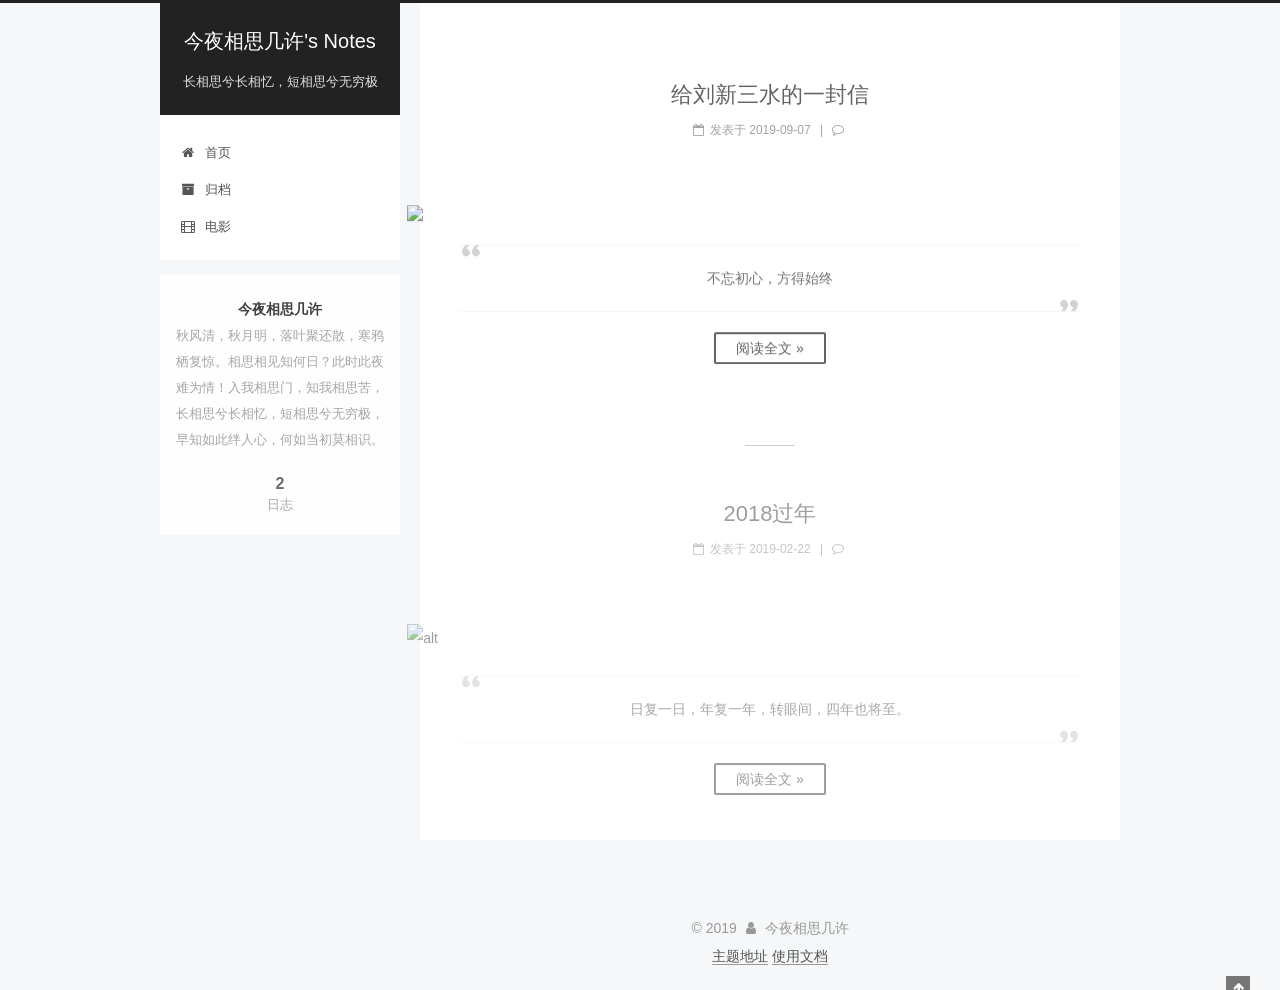
==== commit f6c67424: "Site updated: 2019-09-08 14:33:11" ====
--- a/index.html
+++ b/index.html
@@ -22,7 +22,7 @@
 
 <meta http-equiv="Cache-Control" content="no-transform">
 <meta http-equiv="Cache-Control" content="no-siteapp">
-
+<meta name="referrer" content="no-referrer">
 
 
 
@@ -82,7 +82,7 @@
 <meta name="description" content="秋风清，秋月明，落叶聚还散，寒鸦栖复惊。相思相见知何日？此时此夜难为情！入我相思门，知我相思苦，长相思兮长相忆，短相思兮无穷极，早知如此绊人心，何如当初莫相识。">
 <meta property="og:type" content="website">
 <meta property="og:title" content="今夜相思几许&#39;s Notes">
-<meta property="og:url" content="http://yoursite.com/index.html">
+<meta property="og:url" content="https://hyfun.gitee.io/index.html">
 <meta property="og:site_name" content="今夜相思几许&#39;s Notes">
 <meta property="og:description" content="秋风清，秋月明，落叶聚还散，寒鸦栖复惊。相思相见知何日？此时此夜难为情！入我相思门，知我相思苦，长相思兮长相忆，短相思兮无穷极，早知如此绊人心，何如当初莫相识。">
 <meta property="og:locale" content="zh-Hans">
@@ -118,7 +118,7 @@
 
 
 
-  <link rel="canonical" href="http://yoursite.com/">
+  <link rel="canonical" href="https://hyfun.gitee.io/">
 
 
 
@@ -242,7 +242,144 @@
   
   
   <div class="post-block">
-    <link itemprop="mainEntityOfPage" href="http://yoursite.com/2019/02/22/2018过年/">
+    <link itemprop="mainEntityOfPage" href="https://hyfun.gitee.io/2019/09/07/给刘新三水的一封信/">
+
+    <span hidden itemprop="author" itemscope itemtype="http://schema.org/Person">
+      <meta itemprop="name" content="今夜相思几许">
+      <meta itemprop="description" content>
+      <meta itemprop="image" content="/images/avatar.gif">
+    </span>
+
+    <span hidden itemprop="publisher" itemscope itemtype="http://schema.org/Organization">
+      <meta itemprop="name" content="今夜相思几许's Notes">
+    </span>
+
+    
+      <header class="post-header">
+
+        
+        
+          <h1 class="post-title" itemprop="name headline">
+                
+                <a class="post-title-link" href="/2019/09/07/给刘新三水的一封信/" itemprop="url">给刘新三水的一封信</a></h1>
+        
+
+        <div class="post-meta">
+          <span class="post-time">
+            
+              <span class="post-meta-item-icon">
+                <i class="fa fa-calendar-o"></i>
+              </span>
+              
+                <span class="post-meta-item-text">发表于</span>
+              
+              <time title="创建于" itemprop="dateCreated datePublished" datetime="2019-09-07T15:42:33+08:00">
+                2019-09-07
+              </time>
+            
+
+            
+
+            
+          </span>
+
+          
+
+          
+            
+              <span class="post-comments-count">
+                <span class="post-meta-divider">|</span>
+                <span class="post-meta-item-icon">
+                  <i class="fa fa-comment-o"></i>
+                </span>
+                <a href="/2019/09/07/给刘新三水的一封信/#comments" itemprop="discussionUrl">
+                  <span class="post-comments-count valine-comment-count" data-xid="/2019/09/07/给刘新三水的一封信/" itemprop="commentCount"></span>
+                </a>
+              </span>
+            
+          
+
+          
+          
+
+          
+
+          
+
+          
+
+        </div>
+      </header>
+    
+
+    
+    
+    
+    <div class="post-body" itemprop="articleBody">
+
+      
+      
+
+      
+        
+          <span itemprop="image" itemscope itemtype="http://schema.org/ImageObject"><img itemprop="url image" src="http://upload-images.jianshu.io/upload_images/4179198-c50aa8d29a9faa67.jpeg?imageMogr2/auto-orient/strip%7CimageView2/2/w/1440/q/50" class="full-image"><meta itemprop="width" content="auto"><meta itemprop="height" content="auto"></span>
+
+<blockquote class="blockquote-center"><p>不忘初心，方得始终 </p>
+</blockquote>
+          <!--noindex-->
+          <div class="post-button text-center">
+            <a class="btn" href="/2019/09/07/给刘新三水的一封信/#more" rel="contents">
+              阅读全文 &raquo;
+            </a>
+          </div>
+          <!--/noindex-->
+        
+      
+    </div>
+    
+    
+    
+
+    
+
+    
+
+    
+
+    <footer class="post-footer">
+      
+
+      
+
+      
+
+      
+      
+        <div class="post-eof"></div>
+      
+    </footer>
+  </div>
+  
+  
+  
+  </article>
+
+
+    
+      
+
+  
+
+  
+  
+  
+
+  <article class="post post-type-normal" itemscope itemtype="http://schema.org/Article">
+  
+  
+  
+  <div class="post-block">
+    <link itemprop="mainEntityOfPage" href="https://hyfun.gitee.io/2019/02/22/2018过年/">
 
     <span hidden itemprop="author" itemscope itemtype="http://schema.org/Person">
       <meta itemprop="name" content="今夜相思几许">
@@ -287,6 +424,16 @@
 
           
             
+              <span class="post-comments-count">
+                <span class="post-meta-divider">|</span>
+                <span class="post-meta-item-icon">
+                  <i class="fa fa-comment-o"></i>
+                </span>
+                <a href="/2019/02/22/2018过年/#comments" itemprop="discussionUrl">
+                  <span class="post-comments-count valine-comment-count" data-xid="/2019/02/22/2018过年/" itemprop="commentCount"></span>
+                </a>
+              </span>
+            
           
 
           
@@ -312,7 +459,7 @@
 
       
         
-          <span itemprop="image" itemscope itemtype="http://schema.org/ImageObject"><img itemprop="url image" src="http://img.netbian.com/file/20101207/be3b7f2625617dea4e033633afab34c4.jpg" class="full-image" alt="alt"><meta itemprop="width" content="auto"><meta itemprop="height" content="auto"></span>
+          <span itemprop="image" itemscope itemtype="http://schema.org/ImageObject"><img itemprop="url image" src="https://upload-images.jianshu.io/upload_images/4179198-5e0a998087ef7df2.jpg?imageMogr2/auto-orient/strip%7CimageView2/2/w/1240" class="full-image" alt="alt"><meta itemprop="width" content="auto"><meta itemprop="height" content="auto"></span>
 <!-- 标签别名 -->
 <blockquote class="blockquote-center"><p>日复一日，年复一年，转眼间，四年也将至。 </p>
 </blockquote>
@@ -402,7 +549,7 @@
               
                 <a href="/archives/">
               
-                  <span class="site-state-item-count">1</span>
+                  <span class="site-state-item-count">2</span>
                   <span class="site-state-item-name">日志</span>
                 </a>
               </div>
@@ -604,6 +751,28 @@
 
 
 
+  <script src="//cdn1.lncld.net/static/js/3.0.4/av-min.js"></script>
+  <script src="//unpkg.com/valine/dist/Valine.min.js"></script>
+  
+  <script type="text/javascript">
+    var GUEST = ['nick','mail','link'];
+    var guest = 'nick,mail,link';
+    guest = guest.split(',').filter(item=>{
+      return GUEST.indexOf(item)>-1;
+    });
+    new Valine({
+        el: '#comments' ,
+        verify: false,
+        notify: false,
+        appId: 'k92q4WizHd17BsXvheHn4Cy9-gzGzoHsz',
+        appKey: 'EnzcWnfiKtdGT3JvBNalRNSN',
+        placeholder: '留下你的足迹吧~',
+        avatar:'mm',
+        guest_info:guest,
+        pageSize:'10' || 10,
+    });
+  </script>
+
 
 
   
--- a/css/main.css
+++ b/css/main.css
@@ -1823,7 +1823,7 @@
   width: 4px;
   height: 4px;
   border-radius: 50%;
-  background: #fee8e7;
+  background: #fcd1ff;
 }
 .links-of-blogroll {
   font-size: 13px;
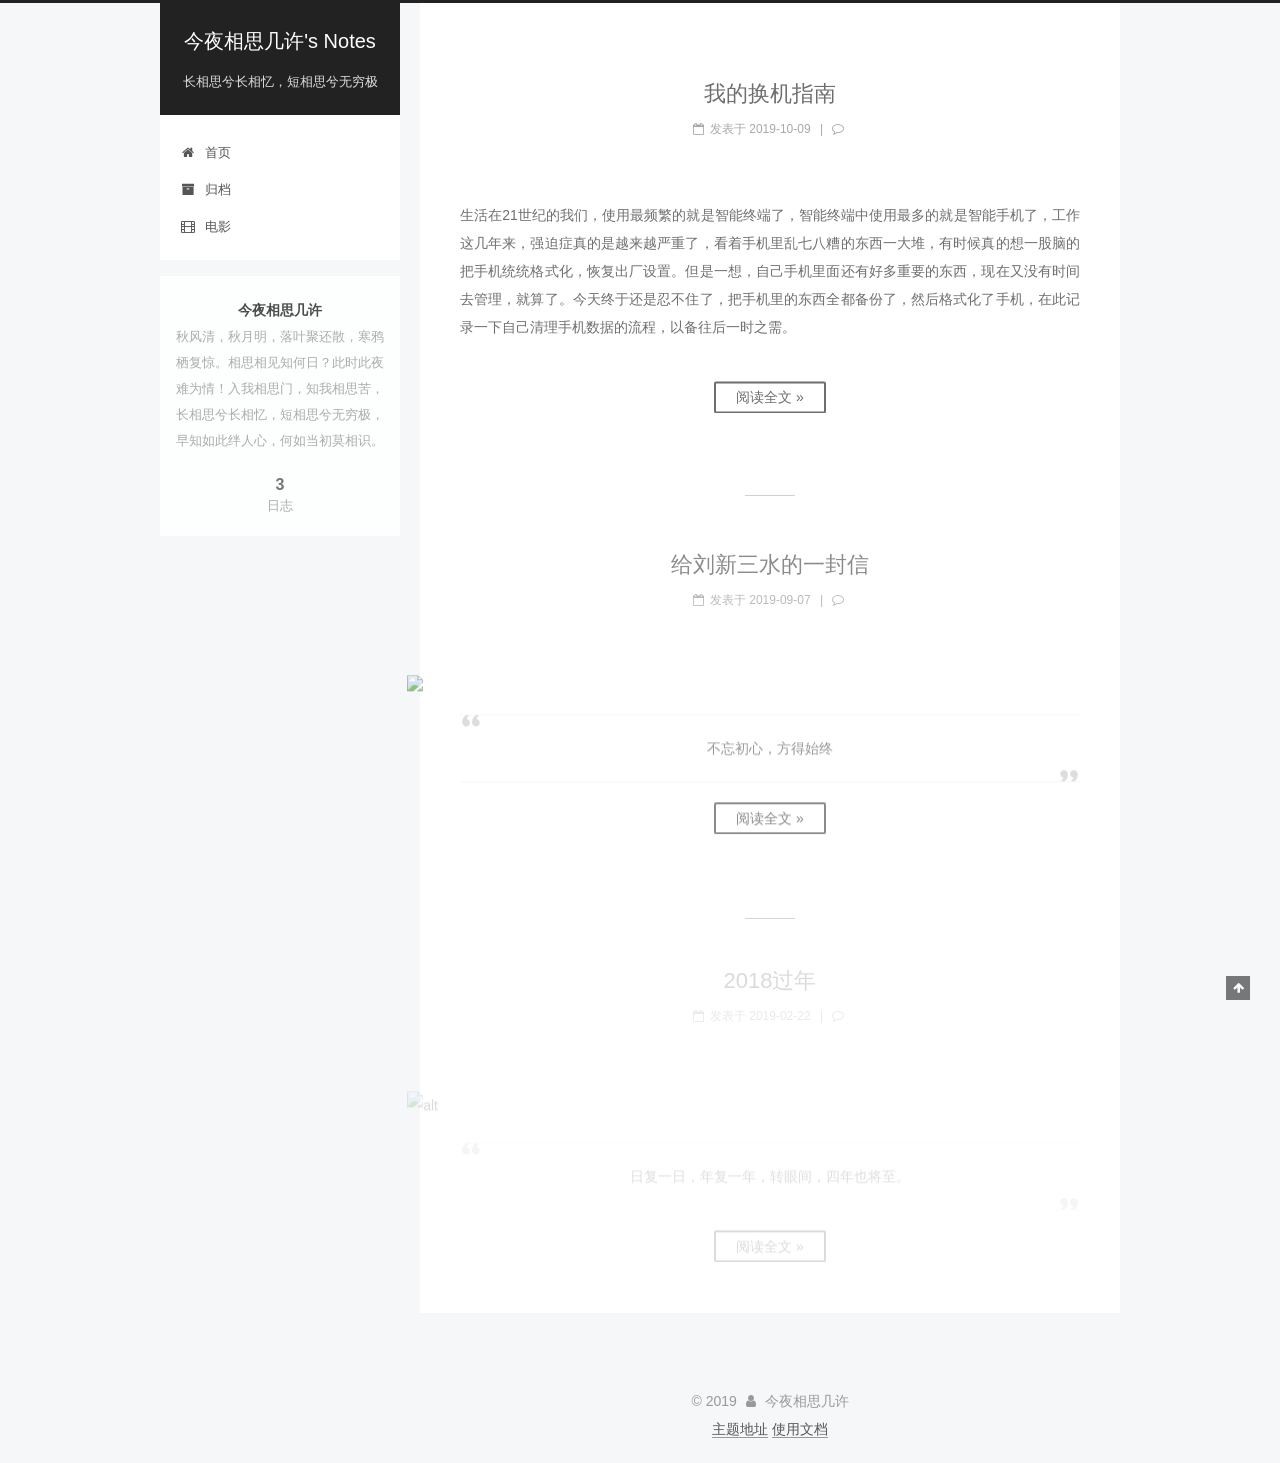
==== commit ac885325: "Site updated: 2019-10-09 23:06:32" ====
--- a/index.html
+++ b/index.html
@@ -242,6 +242,140 @@
   
   
   <div class="post-block">
+    <link itemprop="mainEntityOfPage" href="https://hyfun.gitee.io/2019/10/09/我的换机指南/">
+
+    <span hidden itemprop="author" itemscope itemtype="http://schema.org/Person">
+      <meta itemprop="name" content="今夜相思几许">
+      <meta itemprop="description" content>
+      <meta itemprop="image" content="/images/avatar.gif">
+    </span>
+
+    <span hidden itemprop="publisher" itemscope itemtype="http://schema.org/Organization">
+      <meta itemprop="name" content="今夜相思几许's Notes">
+    </span>
+
+    
+      <header class="post-header">
+
+        
+        
+          <h1 class="post-title" itemprop="name headline">
+                
+                <a class="post-title-link" href="/2019/10/09/我的换机指南/" itemprop="url">我的换机指南</a></h1>
+        
+
+        <div class="post-meta">
+          <span class="post-time">
+            
+              <span class="post-meta-item-icon">
+                <i class="fa fa-calendar-o"></i>
+              </span>
+              
+                <span class="post-meta-item-text">发表于</span>
+              
+              <time title="创建于" itemprop="dateCreated datePublished" datetime="2019-10-09T15:54:04+08:00">
+                2019-10-09
+              </time>
+            
+
+            
+
+            
+          </span>
+
+          
+
+          
+            
+              <span class="post-comments-count">
+                <span class="post-meta-divider">|</span>
+                <span class="post-meta-item-icon">
+                  <i class="fa fa-comment-o"></i>
+                </span>
+                <a href="/2019/10/09/我的换机指南/#comments" itemprop="discussionUrl">
+                  <span class="post-comments-count valine-comment-count" data-xid="/2019/10/09/我的换机指南/" itemprop="commentCount"></span>
+                </a>
+              </span>
+            
+          
+
+          
+          
+
+          
+
+          
+
+          
+
+        </div>
+      </header>
+    
+
+    
+    
+    
+    <div class="post-body" itemprop="articleBody">
+
+      
+      
+
+      
+        
+          <p>生活在21世纪的我们，使用最频繁的就是智能终端了，智能终端中使用最多的就是智能手机了，工作这几年来，强迫症真的是越来越严重了，看着手机里乱七八糟的东西一大堆，有时候真的想一股脑的把手机统统格式化，恢复出厂设置。但是一想，自己手机里面还有好多重要的东西，现在又没有时间去管理，就算了。今天终于还是忍不住了，把手机里的东西全都备份了，然后格式化了手机，在此记录一下自己清理手机数据的流程，以备往后一时之需。</p>
+          <!--noindex-->
+          <div class="post-button text-center">
+            <a class="btn" href="/2019/10/09/我的换机指南/#more" rel="contents">
+              阅读全文 &raquo;
+            </a>
+          </div>
+          <!--/noindex-->
+        
+      
+    </div>
+    
+    
+    
+
+    
+
+    
+
+    
+
+    <footer class="post-footer">
+      
+
+      
+
+      
+
+      
+      
+        <div class="post-eof"></div>
+      
+    </footer>
+  </div>
+  
+  
+  
+  </article>
+
+
+    
+      
+
+  
+
+  
+  
+  
+
+  <article class="post post-type-normal" itemscope itemtype="http://schema.org/Article">
+  
+  
+  
+  <div class="post-block">
     <link itemprop="mainEntityOfPage" href="https://hyfun.gitee.io/2019/09/07/给刘新三水的一封信/">
 
     <span hidden itemprop="author" itemscope itemtype="http://schema.org/Person">
@@ -549,7 +683,7 @@
               
                 <a href="/archives/">
               
-                  <span class="site-state-item-count">2</span>
+                  <span class="site-state-item-count">3</span>
                   <span class="site-state-item-name">日志</span>
                 </a>
               </div>
--- a/css/main.css
+++ b/css/main.css
@@ -1823,7 +1823,7 @@
   width: 4px;
   height: 4px;
   border-radius: 50%;
-  background: #fcd1ff;
+  background: #42ff58;
 }
 .links-of-blogroll {
   font-size: 13px;
